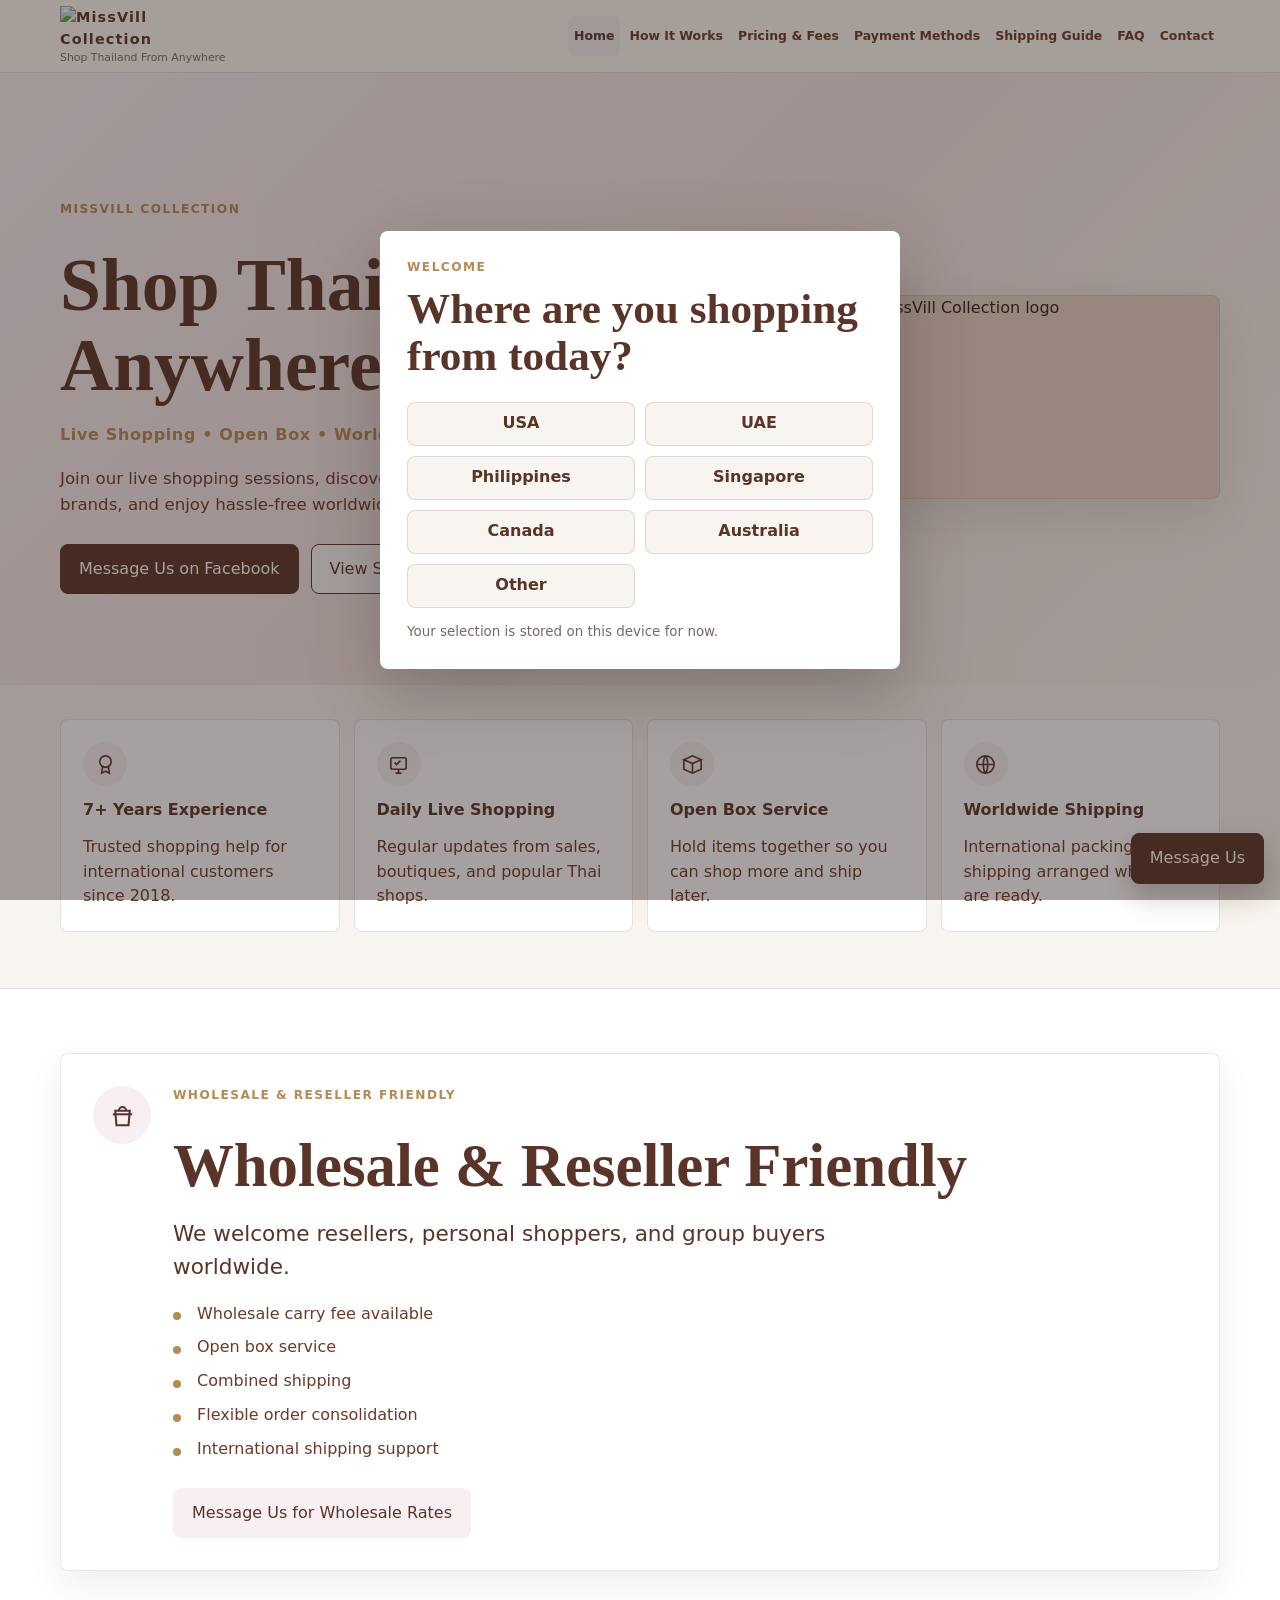
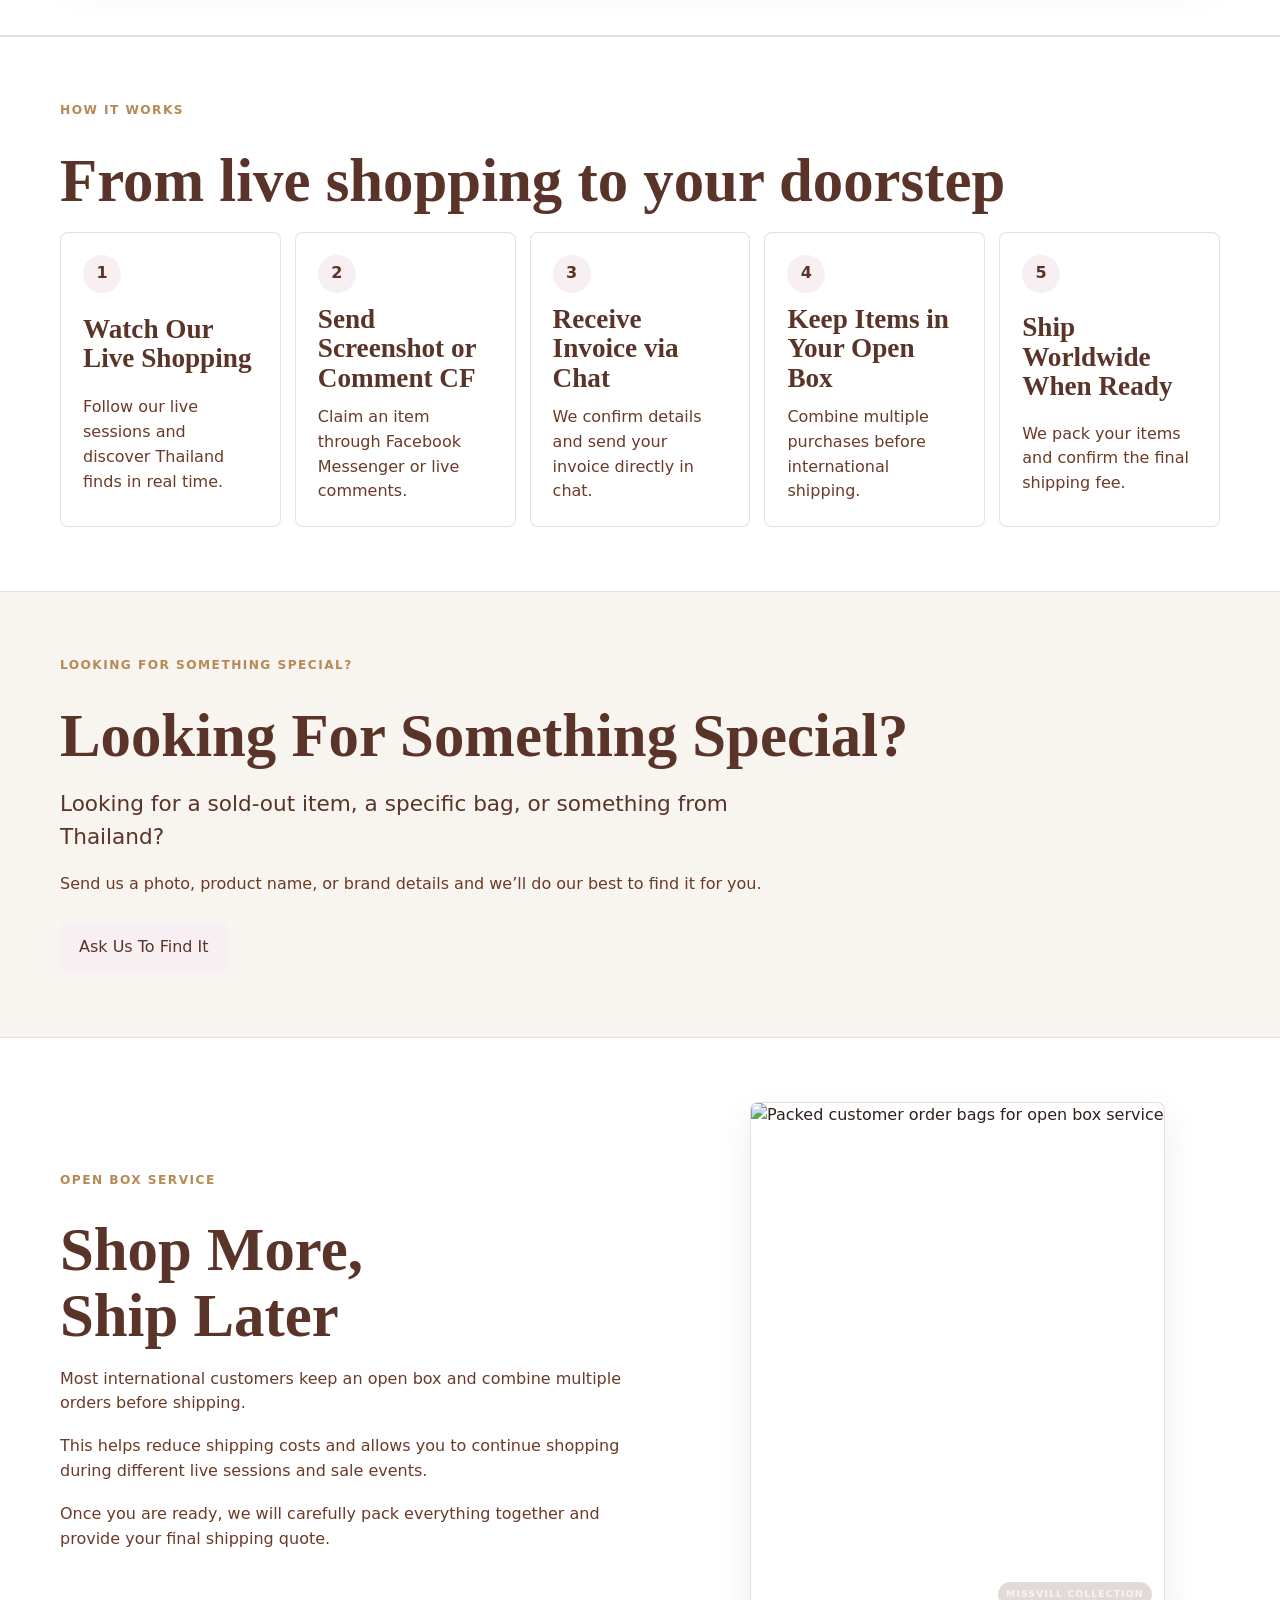
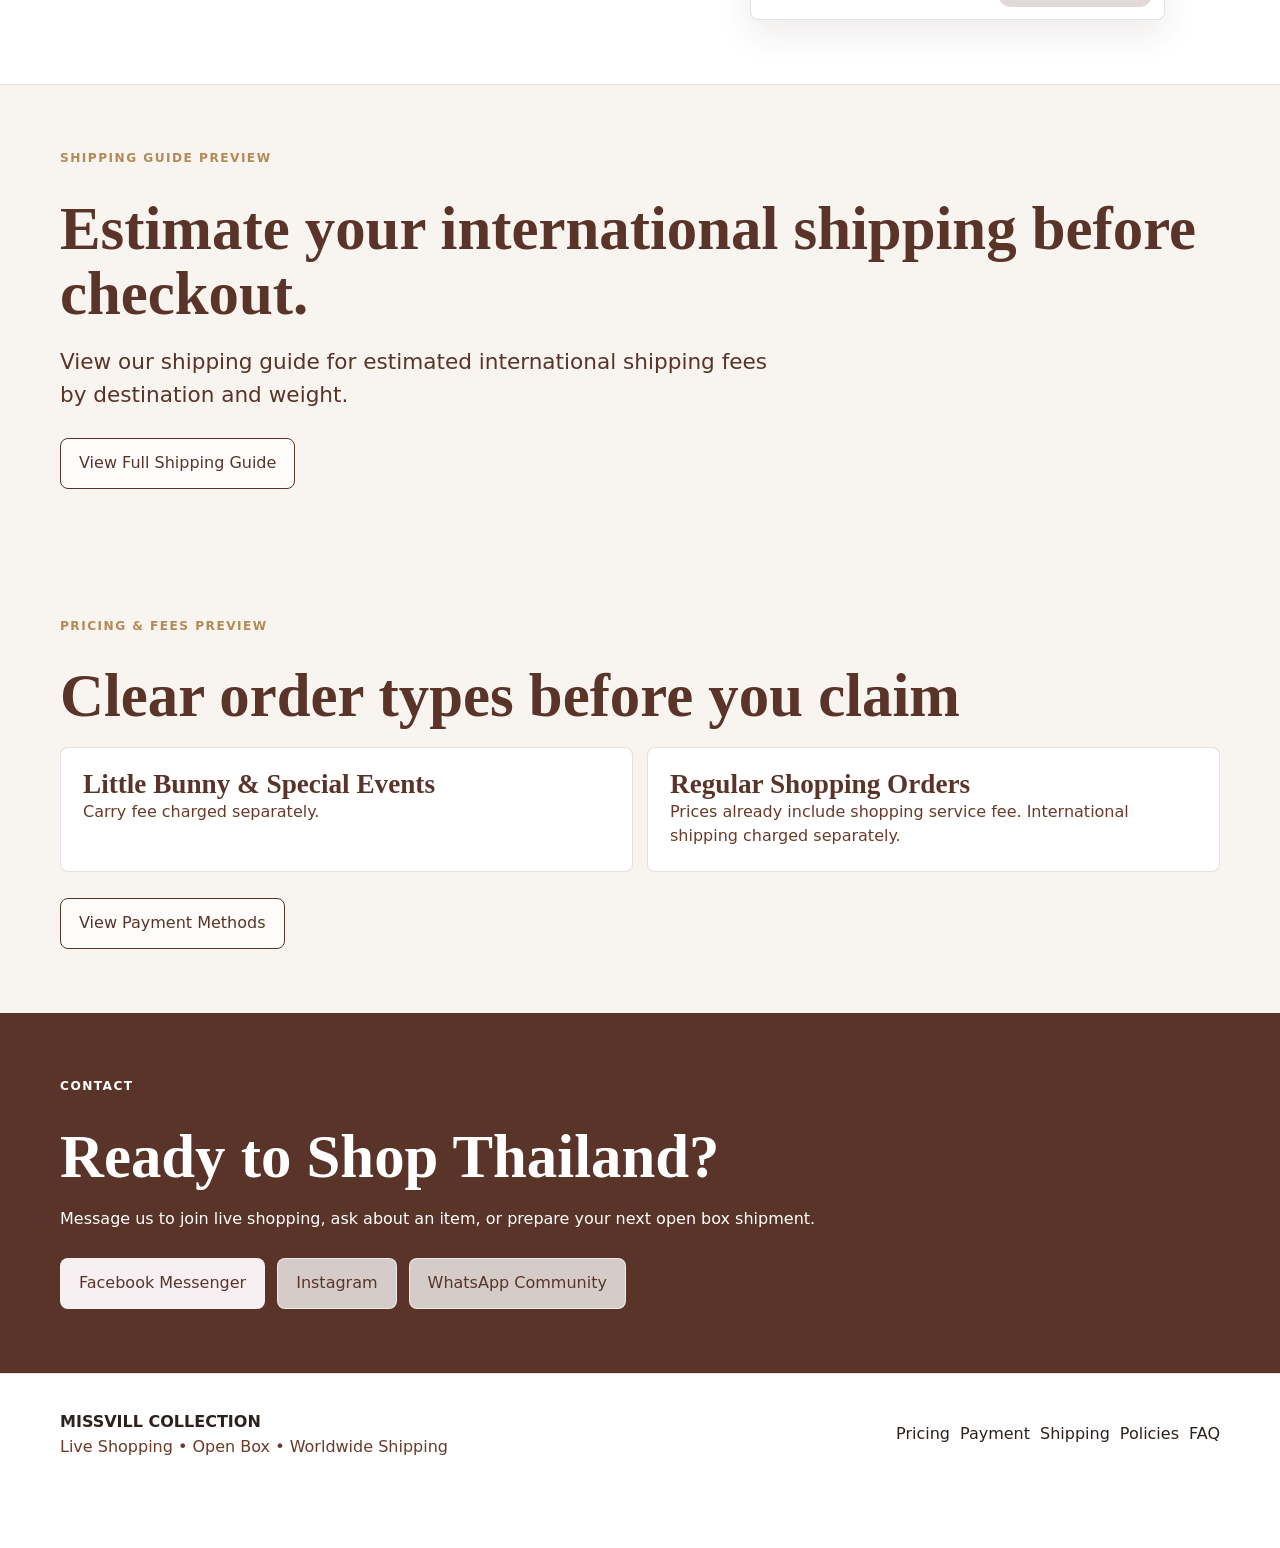
==== index.html @ 80b346b7 "Add files via upload" ====
<!doctype html>
<html lang="en">
  <head>
    <meta charset="UTF-8" />
    <meta name="viewport" content="width=device-width, initial-scale=1.0" />
    <title>MISSVILL COLLECTION | Shop Thailand From Anywhere</title>
    <meta
      name="description"
      content="MissVill Collection helps international customers shop Thailand through live shopping, open box service, and worldwide shipping."
    />
    <link rel="stylesheet" href="styles.css" />
  </head>
  <body>
    <header class="topbar">
      <nav class="nav" aria-label="Main navigation">
        <a class="brand" href="index.html"><img src="assets/missvill-logo-transparent.png" alt="MissVill Collection" /><span>Shop Thailand From Anywhere</span></a>
        <button class="nav-toggle" data-nav-toggle aria-label="Open menu" aria-expanded="false">
          <svg viewBox="0 0 24 24" fill="none" stroke="currentColor" stroke-width="2"><path d="M4 7h16M4 12h16M4 17h16"/></svg>
        </button>
        <div class="nav-links" data-nav-links>
          <a class="active" href="index.html">Home</a>
          <a href="index.html#how-it-works">How It Works</a>
          <a href="pricing.html">Pricing & Fees</a>
          <a href="payment.html">Payment Methods</a>
          <a href="shipping.html">Shipping Guide</a>
          <a href="faq.html">FAQ</a>
          <a href="contact.html">Contact</a>
        </div>
      </nav>
    </header>

    <main>
      <section class="hero" aria-label="MissVill Collection introduction">
        <div class="hero-content">
          <div class="hero-copy">
            <p class="eyebrow">MISSVILL COLLECTION</p>
            <h1>Shop Thailand From Anywhere</h1>
            <p class="hero-subtitle">Live Shopping • Open Box • Worldwide Shipping</p>
            <p class="hero-description">Join our live shopping sessions, discover exclusive sales and popular Thai brands, and enjoy hassle-free worldwide shipping.</p>
            <div class="button-row">
              <a class="button" data-messenger href="https://m.me/105121654214469">Message Us on Facebook</a>
              <a class="button secondary" href="shipping.html">View Shipping Guide</a>
            </div>
          </div>
          <div class="hero-logo-panel"><img src="assets/missvill-logo.jpg" alt="MissVill Collection logo" /></div>
        </div>
      </section>

      <section class="section trust-strip-section">
        <div class="container cards-4 simple-trust">
          <article class="card feature"><span class="feature-icon"><svg viewBox="0 0 24 24" fill="none" stroke="currentColor"><path d="M12 15a6 6 0 1 0 0-12 6 6 0 0 0 0 12Z"/><path d="m9 14-1 7 4-2 4 2-1-7"/></svg></span><strong>7+ Years Experience</strong><p>Trusted shopping help for international customers since 2018.</p></article>
          <article class="card feature"><span class="feature-icon"><svg viewBox="0 0 24 24" fill="none" stroke="currentColor"><rect x="4" y="5" width="16" height="12" rx="2"/><path d="M9 21h6M12 17v4M8 10l2 2 4-4"/></svg></span><strong>Daily Live Shopping</strong><p>Regular updates from sales, boutiques, and popular Thai shops.</p></article>
          <article class="card feature"><span class="feature-icon"><svg viewBox="0 0 24 24" fill="none" stroke="currentColor"><path d="m3 7 9-4 9 4-9 4-9-4Z"/><path d="M3 7v10l9 4 9-4V7M12 11v10"/></svg></span><strong>Open Box Service</strong><p>Hold items together so you can shop more and ship later.</p></article>
          <article class="card feature"><span class="feature-icon"><svg viewBox="0 0 24 24" fill="none" stroke="currentColor"><circle cx="12" cy="12" r="9"/><path d="M3 12h18M12 3c3 3.4 3 14.6 0 18M12 3c-3 3.4-3 14.6 0 18"/></svg></span><strong>Worldwide Shipping</strong><p>International packing and shipping arranged when you are ready.</p></article>
        </div>
      </section>

      <section class="section band wholesale-section">
        <div class="container wholesale-card">
          <div class="wholesale-icon" aria-hidden="true"><svg viewBox="0 0 24 24" fill="none" stroke="currentColor"><path d="M6 8h12l-1 12H7L6 8Z"/><path d="M9 8a3 3 0 0 1 6 0"/><path d="M4 11h16"/></svg></div>
          <div class="text-stack">
            <p class="eyebrow">Wholesale & Reseller Friendly</p>
            <h2>Wholesale & Reseller Friendly</h2>
            <p class="lead">We welcome resellers, personal shoppers, and group buyers worldwide.</p>
            <ul class="benefit-list">
              <li>Wholesale carry fee available</li>
              <li>Open box service</li>
              <li>Combined shipping</li>
              <li>Flexible order consolidation</li>
              <li>International shipping support</li>
            </ul>
            <div class="button-row"><a class="button soft" data-messenger href="https://m.me/105121654214469">Message Us for Wholesale Rates</a></div>
          </div>
        </div>
      </section>

      <section class="section band" id="how-it-works">
        <div class="container text-stack">
          <p class="eyebrow">How It Works</p>
          <h2>From live shopping to your doorstep</h2>
          <div class="steps">
            <article class="step"><span class="step-number">1</span><h3>Watch Our Live Shopping</h3><p>Follow our live sessions and discover Thailand finds in real time.</p></article>
            <article class="step"><span class="step-number">2</span><h3>Send Screenshot or Comment CF</h3><p>Claim an item through Facebook Messenger or live comments.</p></article>
            <article class="step"><span class="step-number">3</span><h3>Receive Invoice via Chat</h3><p>We confirm details and send your invoice directly in chat.</p></article>
            <article class="step"><span class="step-number">4</span><h3>Keep Items in Your Open Box</h3><p>Combine multiple purchases before international shipping.</p></article>
            <article class="step"><span class="step-number">5</span><h3>Ship Worldwide When Ready</h3><p>We pack your items and confirm the final shipping fee.</p></article>
          </div>
        </div>
      </section>

      <section class="section">
        <div class="container text-stack">
          <p class="eyebrow">Looking For Something Special?</p>
          <h2>Looking For Something Special?</h2>
          <p class="lead">Looking for a sold-out item, a specific bag, or something from Thailand?</p>
          <p>Send us a photo, product name, or brand details and we’ll do our best to find it for you.</p>
          <div class="button-row"><a class="button soft" data-messenger href="https://m.me/105121654214469">Ask Us To Find It</a></div>
        </div>
      </section>

      <section class="section band">
        <div class="container split reverse simple-open-box">
          <div class="text-stack">
            <p class="eyebrow">Open Box Service</p>
            <h2>Shop More,<br />Ship Later</h2>
            <p>Most international customers keep an open box and combine multiple orders before shipping.</p>
            <p>This helps reduce shipping costs and allows you to continue shopping during different live sessions and sale events.</p>
            <p>Once you are ready, we will carefully pack everything together and provide your final shipping quote.</p>
          </div>
          <div class="photo-card small-proof-card">
            <img src="assets/order-bulk-bags.jpg" alt="Packed customer order bags for open box service" loading="lazy" decoding="async" />
          </div>
        </div>
      </section>

      <section class="section">
        <div class="container text-stack">
          <p class="eyebrow">Shipping Guide Preview</p>
          <h2>Estimate your international shipping before checkout.</h2>
          <p class="lead">View our shipping guide for estimated international shipping fees by destination and weight.</p>
          <div class="button-row"><a class="button secondary" href="shipping.html">View Full Shipping Guide</a></div>
        </div>
      </section>

      <section class="section">
        <div class="container text-stack">
          <p class="eyebrow">Pricing & Fees Preview</p>
          <h2>Clear order types before you claim</h2>
          <div class="cards-2">
            <article class="card"><h3>Little Bunny & Special Events</h3><p>Carry fee charged separately.</p></article>
            <article class="card"><h3>Regular Shopping Orders</h3><p>Prices already include shopping service fee. International shipping charged separately.</p></article>
          </div>
          <div class="button-row"><a class="button secondary" href="payment.html">View Payment Methods</a></div>
        </div>
      </section>

      <section class="section cta">
        <div class="container text-stack">
          <p class="eyebrow">Contact</p>
          <h2>Ready to Shop Thailand?</h2>
          <p>Message us to join live shopping, ask about an item, or prepare your next open box shipment.</p>
          <div class="button-row">
            <a class="button soft" data-messenger href="https://m.me/105121654214469">Facebook Messenger</a>
            <a class="button secondary" href="https://www.instagram.com/missvillcollection">Instagram</a>
            <a class="button secondary" href="contact.html">WhatsApp Community</a>
          </div>
        </div>
      </section>
    </main>

    <footer class="footer">
      <div class="container footer-inner">
        <div><strong>MISSVILL COLLECTION</strong><p>Live Shopping • Open Box • Worldwide Shipping</p></div>
        <div class="socials"><a href="pricing.html">Pricing</a><a href="payment.html">Payment</a><a href="shipping.html">Shipping</a><a href="shipping-policies.html">Policies</a><a href="faq.html">FAQ</a></div>
      </div>
    </footer>

    <a class="button floating-message" data-messenger href="https://m.me/105121654214469">Message Us</a>

    <div class="popup-backdrop" data-country-popup>
      <section class="country-popup" aria-modal="true" role="dialog" aria-labelledby="country-title">
        <p class="eyebrow">Welcome</p>
        <h2 id="country-title">Where are you shopping from today?</h2>
        <div class="country-options">
          <button data-country="USA">USA</button>
          <button data-country="UAE">UAE</button>
          <button data-country="Philippines">Philippines</button>
          <button data-country="Singapore">Singapore</button>
          <button data-country="Canada">Canada</button>
          <button data-country="Australia">Australia</button>
          <button data-country="Other">Other</button>
        </div>
        <p class="tiny">Your selection is stored on this device for now.</p>
      </section>
    </div>

    <script src="app.js"></script>
  </body>
</html>
---- styles.css ----
:root {
  --cream: #f8f4ef;
  --warm-beige: #e8d2c4;
  --beige-deep: #d4ad99;
  --pink: #efb6bf;
  --pink-soft: #f7eff2;
  --white: #ffffff;
  --brown: #5a3428;
  --brown-soft: #6b3a28;
  --gold: #b58a55;
  --ink: #2d211d;
  --muted: #7b685f;
  --line: rgba(74, 47, 37, 0.14);
  --shadow: 0 18px 50px rgba(74, 47, 37, 0.12);
  --radius: 8px;
  font-family: "Inter", "Avenir Next", system-ui, -apple-system, BlinkMacSystemFont, "Segoe UI", sans-serif;
}

* {
  box-sizing: border-box;
}

html {
  scroll-behavior: smooth;
}

body {
  margin: 0;
  color: var(--ink);
  background: var(--cream);
  line-height: 1.55;
}

img {
  max-width: 100%;
  display: block;
}

a {
  color: inherit;
  text-decoration: none;
}

button,
a.button {
  font: inherit;
}

.topbar {
  position: sticky;
  top: 0;
  z-index: 40;
  background: rgba(255, 250, 244, 0.92);
  backdrop-filter: blur(18px);
  border-bottom: 1px solid var(--line);
}

.nav {
  width: min(1160px, calc(100% - 32px));
  margin: 0 auto;
  display: flex;
  align-items: center;
  justify-content: space-between;
  gap: 12px;
  min-height: 72px;
}

.brand {
  display: grid;
  gap: 2px;
  color: var(--brown);
  letter-spacing: 0.08em;
  font-weight: 800;
  font-size: 0.74rem;
  max-width: 170px;
}

.text-brand {
  display: block;
  max-width: none;
  font-family: Georgia, "Times New Roman", serif;
  font-size: 1rem;
  letter-spacing: 0.08em;
  line-height: 1.1;
}

.brand img {
  width: 150px;
  height: 36px;
  object-fit: contain;
  object-position: left center;
}

.brand span {
  color: var(--muted);
  letter-spacing: 0;
  font-weight: 500;
  font-size: 0.68rem;
}

.nav-toggle {
  width: 42px;
  height: 42px;
  border: 1px solid var(--line);
  background: var(--white);
  color: var(--brown);
  border-radius: var(--radius);
  display: grid;
  place-items: center;
  cursor: pointer;
}

.nav-toggle svg {
  width: 21px;
  height: 21px;
}

.nav-links {
  position: absolute;
  inset: 72px 16px auto 16px;
  display: none;
  background: var(--white);
  border: 1px solid var(--line);
  border-radius: var(--radius);
  box-shadow: var(--shadow);
  padding: 10px;
}

.nav-links.open {
  display: grid;
}

.nav-links a {
  padding: 12px 10px;
  border-radius: 6px;
  color: var(--brown-soft);
  font-weight: 650;
}

.nav-links a.active,
.nav-links a:hover {
  background: var(--pink-soft);
  color: var(--brown);
}

.nav-links .nav-message {
  background: var(--brown);
  color: var(--white);
  border: 1px solid var(--brown);
}

.nav-links .nav-message:hover {
  background: var(--brown-soft);
  color: var(--white);
}

.section {
  padding: 64px 0;
}

.container {
  width: min(1160px, calc(100% - 32px));
  margin: 0 auto;
}

.eyebrow {
  margin: 0 0 10px;
  color: var(--gold);
  text-transform: uppercase;
  letter-spacing: 0.12em;
  font-size: 0.76rem;
  font-weight: 800;
}

h1,
h2,
h3 {
  margin: 0;
  line-height: 1.08;
  color: var(--brown);
  font-family: Georgia, "Times New Roman", serif;
  font-weight: 650;
  letter-spacing: 0;
}

h1 {
  font-size: clamp(2.25rem, 6.4vw, 4.6rem);
  max-width: 790px;
}

h2 {
  font-size: clamp(2rem, 6vw, 3.8rem);
}

h3 {
  font-size: clamp(1.25rem, 4vw, 1.7rem);
}

p {
  margin: 0;
  color: var(--brown-soft);
}

.lead {
  font-size: clamp(1.05rem, 3.5vw, 1.35rem);
  color: var(--brown);
  max-width: 730px;
}

.muted {
  color: var(--muted);
}

.hero {
  min-height: 68vh;
  position: relative;
  display: grid;
  align-items: center;
  overflow: hidden;
  background:
    linear-gradient(135deg, rgba(247, 239, 242, 0.96), rgba(232, 210, 196, 0.32), rgba(248, 244, 239, 0.98)),
    var(--pink-soft);
  padding: 76px 0 64px;
}

.hero-slide {
  position: absolute;
  inset: 0;
  opacity: 0;
  transition: opacity 900ms ease;
}

.hero-slide.active {
  opacity: 1;
}

.hero-slide img {
  width: 100%;
  height: 100%;
  object-fit: cover;
  object-position: center 64%;
}

.hero::after {
  content: "";
  position: absolute;
  inset: 0;
  background: none;
  pointer-events: none;
}

.hero-inner {
  position: relative;
  z-index: 2;
  width: min(1160px, calc(100% - 32px));
  margin: 0 auto;
  display: grid;
  gap: 46px;
  align-items: center;
}

.hero-content {
  position: relative;
  z-index: 2;
  width: min(1160px, calc(100% - 32px));
  margin: 0 auto;
  display: grid;
  gap: 30px;
  align-items: center;
  padding-bottom: 0;
}

.hero-copy {
  display: grid;
  gap: 18px;
}

.hero-subtitle {
  font-weight: 800;
  color: var(--gold);
  letter-spacing: 0.04em;
}

.hero-description {
  max-width: 650px;
  font-size: 1.04rem;
}

.hero-logo-panel {
  width: min(100%, 360px);
  justify-self: center;
  overflow: hidden;
  border-radius: var(--radius);
  border: 1px solid rgba(90, 52, 40, 0.12);
  background: var(--warm-beige);
  box-shadow: var(--shadow);
}

.hero-logo-panel img {
  width: 100%;
  aspect-ratio: 16 / 9;
  object-fit: cover;
}

.simple-trust .feature {
  min-height: 128px;
  align-content: start;
  gap: 12px;
}

.feature-icon,
.wholesale-icon {
  width: 44px;
  height: 44px;
  display: grid;
  place-items: center;
  border-radius: 999px;
  background: var(--pink-soft);
  color: var(--brown);
}

.feature-icon svg,
.wholesale-icon svg {
  width: 23px;
  height: 23px;
  stroke-width: 1.7;
}

.simple-open-box {
  align-items: center;
}

.small-proof-card {
  max-width: 430px;
  justify-self: center;
}

.small-proof-card::after {
  bottom: 12px;
}

.small-proof-card img {
  aspect-ratio: 4 / 3;
  object-fit: cover;
}

.hero + .trust-strip-section {
  padding: 34px 0 56px;
}

.wholesale-section {
  background: var(--pink-soft);
}

.wholesale-card {
  display: grid;
  gap: 22px;
  padding: 26px;
  border: 1px solid rgba(90, 52, 40, 0.12);
  border-radius: var(--radius);
  background: rgba(255, 255, 255, 0.68);
  box-shadow: 0 14px 34px rgba(90, 52, 40, 0.08);
}

.wholesale-icon {
  width: 58px;
  height: 58px;
}

.wholesale-icon svg {
  width: 29px;
  height: 29px;
}

.benefit-list {
  display: grid;
  gap: 9px;
  margin: 0;
  padding: 0;
  list-style: none;
}

.benefit-list li {
  position: relative;
  padding-left: 24px;
  color: var(--brown-soft);
}

.benefit-list li::before {
  content: "";
  position: absolute;
  left: 0;
  top: 0.68em;
  width: 8px;
  height: 8px;
  border-radius: 999px;
  background: var(--gold);
}

.hero-visual {
  position: relative;
  min-height: 420px;
  display: grid;
  align-items: end;
}

.hero-logo-mark {
  position: absolute;
  top: 0;
  right: 0;
  z-index: 2;
  width: min(64%, 310px);
  padding: 14px;
  border-radius: var(--radius);
  background: rgba(255, 255, 255, 0.78);
  border: 1px solid rgba(90, 52, 40, 0.1);
  box-shadow: 0 16px 36px rgba(90, 52, 40, 0.1);
}

.hero-logo-mark img {
  width: 100%;
  height: auto;
  object-fit: contain;
}

.hero-portrait-card {
  width: min(82%, 390px);
  overflow: hidden;
  border: 1px solid rgba(107, 74, 58, 0.14);
  border-radius: var(--radius);
  background: rgba(255, 255, 255, 0.82);
  box-shadow: var(--shadow);
}

.hero-portrait-card img {
  width: 100%;
  aspect-ratio: 4 / 5;
  object-fit: cover;
  object-position: center 46%;
}

.button-row {
  display: flex;
  flex-wrap: wrap;
  gap: 12px;
  margin-top: 8px;
}

.button {
  min-height: 46px;
  display: inline-flex;
  align-items: center;
  justify-content: center;
  gap: 9px;
  padding: 12px 18px;
  border-radius: var(--radius);
  border: 1px solid var(--brown);
  background: var(--brown);
  color: var(--white);
  font-weight: 800;
  cursor: pointer;
  transition: transform 180ms ease, box-shadow 180ms ease, background 180ms ease;
}

.button:hover {
  transform: translateY(-2px);
  box-shadow: 0 12px 24px rgba(74, 47, 37, 0.18);
}

.button.secondary {
  background: rgba(255, 255, 255, 0.75);
  color: var(--brown);
}

.button.soft {
  background: var(--pink-soft);
  color: var(--brown);
  border-color: transparent;
}

.slider-dots {
  position: absolute;
  right: 24px;
  bottom: 24px;
  z-index: 3;
  display: flex;
  gap: 8px;
}

.slider-dots button {
  width: 10px;
  height: 10px;
  border-radius: 999px;
  border: 1px solid var(--brown);
  background: transparent;
  padding: 0;
  cursor: pointer;
}

.slider-dots button.active {
  background: var(--brown);
}

.split {
  display: grid;
  gap: 32px;
  align-items: center;
}

.portrait {
  border-radius: var(--radius);
  overflow: hidden;
  box-shadow: var(--shadow);
  border: 1px solid rgba(255, 255, 255, 0.7);
}

.portrait img {
  width: 100%;
  aspect-ratio: 4 / 5;
  object-fit: cover;
}

.meet-portrait img {
  object-position: center 44%;
}

.text-stack {
  display: grid;
  gap: 18px;
}

.band {
  background: var(--white);
  border-block: 1px solid var(--line);
}

.grid {
  display: grid;
  gap: 14px;
}

.cards-2,
.cards-3,
.cards-4,
.steps {
  display: grid;
  gap: 14px;
}

.card,
.step,
.notice {
  background: var(--white);
  border: 1px solid var(--line);
  border-radius: var(--radius);
  padding: 22px;
}

.step {
  display: grid;
  gap: 12px;
}

.step-number {
  width: 38px;
  height: 38px;
  border-radius: 999px;
  background: var(--pink-soft);
  color: var(--brown);
  display: grid;
  place-items: center;
  font-weight: 900;
}

.feature {
  min-height: 138px;
  display: grid;
  align-content: space-between;
}

.feature strong,
.destination {
  color: var(--brown);
  font-weight: 850;
}

.destination-grid {
  display: grid;
  grid-template-columns: repeat(2, minmax(0, 1fr));
  gap: 10px;
  margin-top: 22px;
}

.destination {
  background: var(--pink-soft);
  border: 1px solid rgba(239, 182, 191, 0.5);
  border-radius: var(--radius);
  padding: 12px 14px;
}

.photo-grid {
  display: grid;
  gap: 16px;
  margin-top: 14px;
}

.trust-showcase {
  display: grid;
  gap: 24px;
  align-items: center;
}

.trust-copy {
  display: grid;
  gap: 18px;
}

.photo-card {
  position: relative;
  overflow: hidden;
  border: 1px solid var(--line);
  border-radius: var(--radius);
  background: var(--white);
  box-shadow: 0 14px 34px rgba(74, 47, 37, 0.09);
}

.photo-card::after {
  content: "MISSVILL COLLECTION";
  position: absolute;
  right: 12px;
  bottom: 92px;
  padding: 5px 8px;
  border-radius: 999px;
  background: rgba(90, 52, 40, 0.18);
  color: rgba(255, 255, 255, 0.72);
  font-size: 0.58rem;
  font-weight: 850;
  letter-spacing: 0.12em;
  pointer-events: none;
}

.photo-card:has(> img:only-child)::after,
.event-gallery .photo-card::after {
  bottom: 12px;
}

.photo-card img {
  width: 100%;
  aspect-ratio: 4 / 5;
  object-fit: cover;
}

.photo-card div {
  display: grid;
  gap: 6px;
  padding: 16px;
}

.photo-card strong {
  color: var(--brown);
  font-family: Georgia, "Times New Roman", serif;
  font-size: 1.25rem;
  line-height: 1.12;
}

.photo-card p {
  font-size: 0.96rem;
}

.photo-mosaic {
  display: grid;
  grid-template-columns: repeat(2, minmax(0, 1fr));
  gap: 12px;
}

.mini-photo-card {
  position: relative;
  overflow: hidden;
  min-height: 184px;
  border-radius: var(--radius);
  border: 1px solid var(--line);
  background: var(--white);
  box-shadow: 0 14px 32px rgba(90, 52, 40, 0.09);
}

.mini-photo-card::after {
  content: "MISSVILL COLLECTION";
  position: absolute;
  right: 10px;
  bottom: 38px;
  z-index: 2;
  color: rgba(255, 255, 255, 0.72);
  font-size: 0.52rem;
  font-weight: 850;
  letter-spacing: 0.12em;
}

.mini-photo-card img {
  width: 100%;
  height: 100%;
  min-height: 184px;
  object-fit: cover;
}

.mini-photo-card span {
  position: absolute;
  left: 0;
  right: 0;
  bottom: 0;
  z-index: 3;
  padding: 10px 12px;
  background: linear-gradient(180deg, transparent, rgba(90, 52, 40, 0.64));
  color: var(--white);
  font-size: 0.82rem;
  font-weight: 850;
}

.photo-card-large img {
  aspect-ratio: 4 / 5;
  object-position: center 62%;
}

.two-photo-grid .photo-card img {
  aspect-ratio: 4 / 5;
}

.volume-grid .photo-card img {
  aspect-ratio: 4 / 5;
}

.stat-grid {
  display: grid;
  gap: 12px;
  margin-top: 8px;
}

.stat-stack {
  display: grid;
  gap: 12px;
}

.stat-card {
  display: grid;
  grid-template-columns: auto 1fr;
  gap: 4px 12px;
  min-height: 104px;
  align-content: center;
  align-items: center;
  padding: 18px;
  border: 1px solid rgba(107, 74, 58, 0.13);
  border-radius: var(--radius);
  background: rgba(255, 255, 255, 0.78);
  box-shadow: 0 14px 28px rgba(74, 47, 37, 0.07);
}

.stat-card strong {
  grid-column: 2;
  color: var(--brown);
  font-family: Georgia, "Times New Roman", serif;
  font-size: clamp(1.35rem, 4vw, 2rem);
  line-height: 1;
}

.stat-card span {
  grid-column: 2;
  color: var(--brown-soft);
  font-weight: 800;
}

.stat-icon {
  grid-column: 1;
  grid-row: 1 / span 2;
  width: 42px;
  height: 42px;
  display: grid;
  place-items: center;
  border-radius: 999px;
  background: var(--pink-soft);
  color: var(--brown);
}

.stat-icon svg {
  width: 23px;
  height: 23px;
  stroke-width: 1.7;
}

.gallery-slider {
  overflow-x: auto;
  overscroll-behavior-inline: contain;
  scroll-snap-type: x mandatory;
  padding-bottom: 10px;
}

.gallery-track {
  display: grid;
  grid-auto-flow: column;
  grid-auto-columns: minmax(270px, 78%);
  gap: 16px;
}

.gallery-slide {
  scroll-snap-align: start;
}

.event-gallery .photo-card img {
  aspect-ratio: 4 / 5;
}

.process-steps .step {
  position: relative;
  text-align: center;
  justify-items: center;
  background: rgba(255, 255, 255, 0.78);
}

.process-steps .step-number {
  width: 54px;
  height: 54px;
  border: 8px solid var(--pink-soft);
  background: var(--white);
  box-shadow: 0 10px 24px rgba(90, 52, 40, 0.1);
}

.rates {
  overflow-x: auto;
  border: 1px solid var(--line);
  border-radius: var(--radius);
  background: var(--white);
}

.shipping-chart-grid {
  display: grid;
  gap: 18px;
}

.shipping-chart-card {
  display: grid;
  gap: 14px;
  padding: 16px;
  border: 1px solid var(--line);
  border-radius: var(--radius);
  background: var(--white);
  box-shadow: 0 14px 34px rgba(90, 52, 40, 0.08);
}

.shipping-chart-card h2 {
  font-size: clamp(1.35rem, 3vw, 1.9rem);
}

.shipping-chart-card a {
  display: block;
  overflow: auto;
  border-radius: 6px;
  background: var(--cream);
}

.shipping-chart-card img {
  width: 100%;
  height: auto;
  min-width: 0;
  object-fit: contain;
}

table {
  width: 100%;
  border-collapse: collapse;
  min-width: 620px;
}

th,
td {
  padding: 15px 16px;
  text-align: left;
  border-bottom: 1px solid var(--line);
}

th {
  color: var(--brown);
  background: var(--pink-soft);
  font-size: 0.86rem;
}

td {
  color: var(--brown-soft);
}

tr:last-child td {
  border-bottom: 0;
}

.event-list {
  display: grid;
  gap: 12px;
}

.event {
  display: flex;
  align-items: center;
  justify-content: space-between;
  gap: 16px;
  background: var(--white);
  border: 1px solid var(--line);
  border-radius: var(--radius);
  padding: 16px 18px;
}

.pill {
  flex: 0 0 auto;
  border-radius: 999px;
  background: var(--warm-beige);
  color: var(--brown);
  padding: 7px 11px;
  font-size: 0.78rem;
  font-weight: 850;
}

.cta {
  background: var(--brown);
  color: var(--white);
}

.cta h2,
.cta p {
  color: var(--white);
}

.cta .button.secondary {
  border-color: rgba(255, 255, 255, 0.62);
}

.page-hero {
  padding: 72px 0 48px;
  background: linear-gradient(180deg, var(--white), var(--cream));
  border-bottom: 1px solid var(--line);
}

.page-hero .container {
  display: grid;
  gap: 16px;
}

.faq {
  display: grid;
  gap: 12px;
}

details {
  background: var(--white);
  border: 1px solid var(--line);
  border-radius: var(--radius);
  padding: 18px 20px;
}

summary {
  cursor: pointer;
  color: var(--brown);
  font-weight: 850;
}

details p {
  margin-top: 12px;
}

.formula {
  display: inline-block;
  margin-top: 10px;
  padding: 10px 12px;
  border-radius: 6px;
  background: var(--pink-soft);
  color: var(--brown);
  font-weight: 850;
}

.policy-grid {
  display: grid;
  gap: 14px;
}

.policy-card {
  display: grid;
  gap: 12px;
  padding: 22px;
  border: 1px solid rgba(107, 74, 58, 0.13);
  border-radius: var(--radius);
  background: rgba(255, 255, 255, 0.86);
  box-shadow: 0 14px 30px rgba(74, 47, 37, 0.07);
}

.policy-card h2 {
  font-size: clamp(1.35rem, 3vw, 1.9rem);
}

.payment-hero {
  padding: 72px 0 58px;
  background:
    radial-gradient(circle at 85% 18%, rgba(239, 182, 191, 0.42), transparent 34%),
    linear-gradient(180deg, var(--white), var(--cream));
  border-bottom: 1px solid var(--line);
  overflow: hidden;
}

.payment-hero-grid {
  display: grid;
  gap: 32px;
  align-items: center;
}

.payment-visual {
  position: relative;
  min-height: 360px;
  border-radius: var(--radius);
  overflow: hidden;
  border: 1px solid rgba(255, 255, 255, 0.8);
  box-shadow: var(--shadow);
  background:
    linear-gradient(145deg, rgba(255, 250, 244, 0.96), rgba(248, 220, 225, 0.86)),
    radial-gradient(circle at 74% 22%, rgba(181, 138, 85, 0.22), transparent 28%);
}

.payment-visual::before {
  content: "";
  position: absolute;
  inset: 26px;
  border: 1px solid rgba(74, 47, 37, 0.1);
  border-radius: var(--radius);
}

.payment-visual::after {
  content: "";
  position: absolute;
  width: 180px;
  height: 180px;
  right: -62px;
  bottom: -54px;
  border-radius: 50%;
  background: rgba(239, 182, 191, 0.5);
}

.visual-card {
  position: absolute;
  z-index: 3;
  background: rgba(255, 255, 255, 0.78);
  border: 1px solid rgba(74, 47, 37, 0.1);
  border-radius: var(--radius);
  box-shadow: 0 18px 38px rgba(74, 47, 37, 0.12);
}

.payment-visual-logo {
  position: absolute;
  z-index: 2;
  left: 50%;
  top: 48%;
  width: min(78%, 380px);
  transform: translate(-50%, -50%);
  border-radius: var(--radius);
  box-shadow: 0 18px 40px rgba(74, 47, 37, 0.12);
}

.thank-you-card {
  left: 34px;
  top: 42px;
  width: 190px;
  min-height: 122px;
  display: grid;
  place-content: center;
  gap: 7px;
  text-align: center;
  transform: rotate(-4deg);
}

.thank-you-card span {
  color: var(--gold);
  font-family: Georgia, "Times New Roman", serif;
  font-size: 1.6rem;
  font-style: italic;
}

.thank-you-card strong {
  color: var(--brown);
  letter-spacing: 0.13em;
  font-size: 0.74rem;
}

.payment-token {
  right: 34px;
  bottom: 42px;
  display: flex;
  align-items: center;
  gap: 10px;
  padding: 16px 18px;
  color: var(--brown);
  font-weight: 850;
}

.payment-token svg {
  width: 26px;
  height: 26px;
}

.visual-bag {
  position: absolute;
  z-index: 1;
  left: 58%;
  top: 58%;
  width: 132px;
  height: 138px;
  transform: translate(-12%, -18%) rotate(4deg);
  border-radius: 8px 8px 18px 18px;
  background: linear-gradient(145deg, #efb6bf, #f7d4da 68%, #fff4ee);
  box-shadow: 0 24px 44px rgba(116, 84, 70, 0.18);
}

.visual-bag::before {
  content: "";
  position: absolute;
  left: 49px;
  top: -28px;
  width: 82px;
  height: 58px;
  border: 8px solid rgba(181, 138, 85, 0.68);
  border-bottom: 0;
  border-radius: 999px 999px 0 0;
}

.visual-bag span {
  position: absolute;
  left: 34px;
  right: 34px;
  top: 74px;
  height: 1px;
  background: rgba(255, 255, 255, 0.76);
}

.payment-methods-section {
  background: var(--cream);
}

.payment-card-grid {
  display: grid;
  grid-template-columns: 1fr;
  gap: 14px;
}

.payment-card {
  min-height: 286px;
  display: flex;
  flex-direction: column;
  align-items: center;
  gap: 12px;
  padding: 22px;
  border: 1px solid rgba(74, 47, 37, 0.12);
  border-radius: var(--radius);
  background: rgba(255, 255, 255, 0.84);
  box-shadow: 0 12px 28px rgba(74, 47, 37, 0.07);
  text-align: center;
}

.payment-logo-frame {
  width: 100%;
  height: 82px;
  display: grid;
  place-items: center;
}

.payment-brand-logo {
  width: min(100%, 184px);
  height: 74px;
  object-fit: contain;
  object-position: center;
}

.payment-card h2 {
  min-height: 3.1em;
  display: flex;
  align-items: center;
  justify-content: center;
  font-size: clamp(1.18rem, 2vw, 1.45rem);
}

.payment-divider {
  width: 56px;
  height: 1px;
  background: linear-gradient(90deg, transparent, rgba(74, 47, 37, 0.28), transparent);
}

.payment-card p {
  font-size: 0.95rem;
}

.payment-logo {
  min-height: 48px;
  width: fit-content;
  display: inline-flex;
  align-items: center;
  justify-content: center;
  gap: 8px;
  padding: 10px 13px;
  border-radius: 999px;
  border: 1px solid rgba(74, 47, 37, 0.12);
  color: var(--brown);
  background: var(--pink-soft);
  font-weight: 900;
  letter-spacing: 0.02em;
}

.payment-logo svg {
  width: 22px;
  height: 22px;
}

.wise-logo {
  background: #e6f5ec;
  color: #285b42;
}

.our-logo {
  background: var(--warm-beige);
  color: var(--brown);
  letter-spacing: 0.16em;
}

.zelle-logo {
  background: #efe5ff;
  color: #51367a;
}

.card-logo {
  background: #fff4dc;
  color: #7c5528;
}

.paypal-logo {
  background: #e1f0ff;
  color: #254f77;
}

.payment-support-section {
  padding-top: 12px;
  background: var(--cream);
}

.payment-support-grid {
  display: grid;
  gap: 14px;
}

.payment-notice-card,
.help-card {
  border-radius: var(--radius);
  border: 1px solid rgba(74, 47, 37, 0.12);
  box-shadow: var(--shadow);
}

.payment-notice-card {
  position: relative;
  display: grid;
  gap: 18px;
  padding: 26px;
  overflow: hidden;
  background:
    linear-gradient(135deg, rgba(248, 220, 225, 0.98), rgba(255, 250, 244, 0.94)),
    var(--pink-soft);
}

.payment-notice-card h2,
.help-card h2 {
  font-size: clamp(1.65rem, 4vw, 2.5rem);
}

.notice-icon {
  width: 52px;
  height: 52px;
  display: grid;
  place-items: center;
  border-radius: 999px;
  background: var(--white);
  color: var(--brown);
  box-shadow: 0 12px 24px rgba(74, 47, 37, 0.1);
}

.notice-icon svg {
  width: 28px;
  height: 28px;
}

.notice-decoration {
  display: none;
  color: rgba(74, 47, 37, 0.18);
}

.help-card {
  display: grid;
  align-content: center;
  gap: 14px;
  padding: 26px;
  background: var(--white);
}

.help-card .button-row {
  margin-top: 2px;
}

.trust-strip-section {
  padding: 0 0 64px;
  background: var(--cream);
}

.trust-strip {
  display: grid;
  gap: 10px;
  padding: 18px;
  border: 1px solid var(--line);
  border-radius: var(--radius);
  background: var(--white);
}

.trust-strip div {
  padding: 12px;
  border-radius: 6px;
  background: var(--cream);
}

.trust-strip strong {
  color: var(--brown);
}

.trust-strip p {
  margin-top: 4px;
  font-size: 0.92rem;
}

.footer {
  padding: 36px 0 88px;
  background: var(--white);
  border-top: 1px solid var(--line);
}

.footer-inner {
  display: grid;
  gap: 16px;
}

.socials {
  display: flex;
  flex-wrap: wrap;
  gap: 10px;
}

.floating-message {
  position: fixed;
  right: 16px;
  bottom: 16px;
  z-index: 35;
  box-shadow: 0 12px 28px rgba(74, 47, 37, 0.28);
}

.popup-backdrop {
  position: fixed;
  inset: 0;
  z-index: 80;
  display: none;
  align-items: center;
  justify-content: center;
  padding: 18px;
  background: rgba(45, 33, 29, 0.42);
}

.popup-backdrop.show {
  display: flex;
}

.country-popup {
  width: min(520px, 100%);
  background: var(--white);
  border-radius: var(--radius);
  box-shadow: 0 24px 70px rgba(45, 33, 29, 0.28);
  padding: 26px;
  border: 1px solid rgba(255, 255, 255, 0.7);
}

.country-popup h2 {
  font-size: clamp(1.8rem, 8vw, 2.7rem);
}

.country-options {
  display: grid;
  grid-template-columns: repeat(2, minmax(0, 1fr));
  gap: 10px;
  margin-top: 22px;
}

.country-options button {
  min-height: 44px;
  border-radius: var(--radius);
  border: 1px solid var(--line);
  background: var(--cream);
  color: var(--brown);
  font-weight: 800;
  cursor: pointer;
}

.country-options button:hover {
  background: var(--pink-soft);
}

.tiny {
  margin-top: 14px;
  font-size: 0.84rem;
  color: var(--muted);
}

@media (min-width: 720px) {
  .brand {
    font-size: 0.9rem;
    max-width: none;
  }

  .brand img {
    width: 178px;
    height: 42px;
  }

  .hero {
    align-items: center;
  }

  .hero-inner {
    grid-template-columns: minmax(0, 1.04fr) minmax(320px, 0.72fr);
  }

  .hero-content {
    grid-template-columns: minmax(0, 1fr) minmax(260px, 360px);
    padding-top: 24px;
  }

  .hero-logo-panel {
    justify-self: end;
  }

  .split {
    grid-template-columns: 0.86fr 1.14fr;
    gap: 54px;
  }

  .split.reverse {
    grid-template-columns: 1.05fr 0.95fr;
  }

  .cards-2 {
    grid-template-columns: repeat(2, minmax(0, 1fr));
  }

  .cards-3 {
    grid-template-columns: repeat(3, minmax(0, 1fr));
  }

  .cards-4,
  .steps {
    grid-template-columns: repeat(2, minmax(0, 1fr));
  }

  .stat-grid {
    grid-template-columns: repeat(4, minmax(0, 1fr));
  }

  .trust-showcase {
    grid-template-columns: minmax(220px, 0.72fr) minmax(340px, 1.18fr) minmax(230px, 0.76fr);
    gap: 26px;
  }

  .photo-mosaic {
    grid-template-columns: repeat(2, minmax(0, 1fr));
  }

  .payment-hero-grid {
    grid-template-columns: 1fr 0.84fr;
    gap: 54px;
  }

  .wholesale-card {
    grid-template-columns: auto 1fr;
    align-items: start;
    padding: 32px;
  }

  .payment-card-grid {
    grid-template-columns: repeat(2, minmax(0, 1fr));
  }

  .shipping-chart-grid {
    grid-template-columns: repeat(2, minmax(0, 1fr));
  }

  .payment-support-grid {
    grid-template-columns: minmax(0, 1.35fr) minmax(260px, 0.65fr);
  }

  .payment-notice-card {
    grid-template-columns: auto 1fr auto;
    align-items: center;
  }

  .notice-decoration {
    display: block;
  }

  .notice-decoration svg {
    width: 78px;
    height: 78px;
  }

  .trust-strip {
    grid-template-columns: repeat(2, minmax(0, 1fr));
  }

  .destination-grid {
    grid-template-columns: repeat(4, minmax(0, 1fr));
  }

  .trust-grid {
    grid-template-columns: minmax(0, 1.18fr) minmax(0, 0.82fr);
    align-items: stretch;
  }

  .trust-grid .photo-card-large img {
    aspect-ratio: 16 / 10;
  }

  .two-photo-grid,
  .event-gallery,
  .volume-grid {
    grid-template-columns: repeat(2, minmax(0, 1fr));
  }

  .gallery-track {
    grid-auto-columns: minmax(330px, 42%);
  }

  .process-steps .step::after {
    content: "";
    position: absolute;
    top: 48px;
    right: -15px;
    width: 30px;
    height: 1px;
    background: rgba(90, 52, 40, 0.24);
  }

  .process-steps .step:nth-child(3)::after,
  .process-steps .step:last-child::after {
    display: none;
  }
}

@media (min-width: 980px) {
  .nav-toggle {
    display: none;
  }

  .nav-links {
    position: static;
    display: flex;
    align-items: center;
    gap: 3px;
    padding: 0;
    border: 0;
    box-shadow: none;
    background: transparent;
  }

  .nav-links a {
    padding: 10px 6px;
    font-size: 0.78rem;
  }
}

@media (min-width: 980px) {
  .cards-4 {
    grid-template-columns: repeat(4, minmax(0, 1fr));
  }

  .steps {
    grid-template-columns: repeat(5, minmax(0, 1fr));
  }

  .payment-card-grid {
    grid-template-columns: repeat(5, minmax(0, 1fr));
  }

  .trust-strip {
    grid-template-columns: repeat(4, minmax(0, 1fr));
  }

  .volume-grid {
    grid-template-columns: repeat(4, minmax(0, 1fr));
  }

  .event-gallery {
    grid-template-columns: repeat(3, minmax(0, 1fr));
  }

  .process-steps .step::after {
    display: block;
  }

  .process-steps .step:nth-child(3)::after {
    display: block;
  }

  .process-steps .step:last-child::after {
    display: none;
  }

  .footer-inner {
    grid-template-columns: 1fr auto;
    align-items: center;
  }

  .policy-grid {
    grid-template-columns: repeat(2, minmax(0, 1fr));
  }
}

@media (max-width: 719px) {
  .hero {
    min-height: auto;
    padding: 58px 0 48px;
  }

  .hero-inner {
    gap: 28px;
  }

  .hero-visual {
    min-height: 340px;
  }

  .hero-logo-mark {
    width: min(58%, 230px);
  }

  .hero-portrait-card {
    width: min(86%, 330px);
  }

  .stat-grid {
    grid-template-columns: 1fr;
  }

  .photo-mosaic {
    grid-template-columns: 1fr;
  }

  .mini-photo-card,
  .mini-photo-card img {
    min-height: 230px;
  }

  .button-row .button {
    width: 100%;
  }

  .steps {
    grid-template-columns: 1fr;
  }

  .payment-hero {
    padding: 52px 0 42px;
  }

  .payment-visual {
    min-height: 300px;
  }

  .thank-you-card {
    left: 22px;
    top: 34px;
    width: 162px;
  }

  .payment-token {
    right: 22px;
    bottom: 30px;
  }

  .visual-bag {
    width: 112px;
    height: 118px;
  }

  .payment-card {
    min-height: auto;
  }

  .floating-message {
    left: 16px;
    right: 16px;
  }
}

@media (min-width: 540px) and (max-width: 719px) {
  .payment-card-grid {
    grid-template-columns: repeat(2, minmax(0, 1fr));
  }

  .payment-card:last-child {
    grid-column: 1 / -1;
  }
}
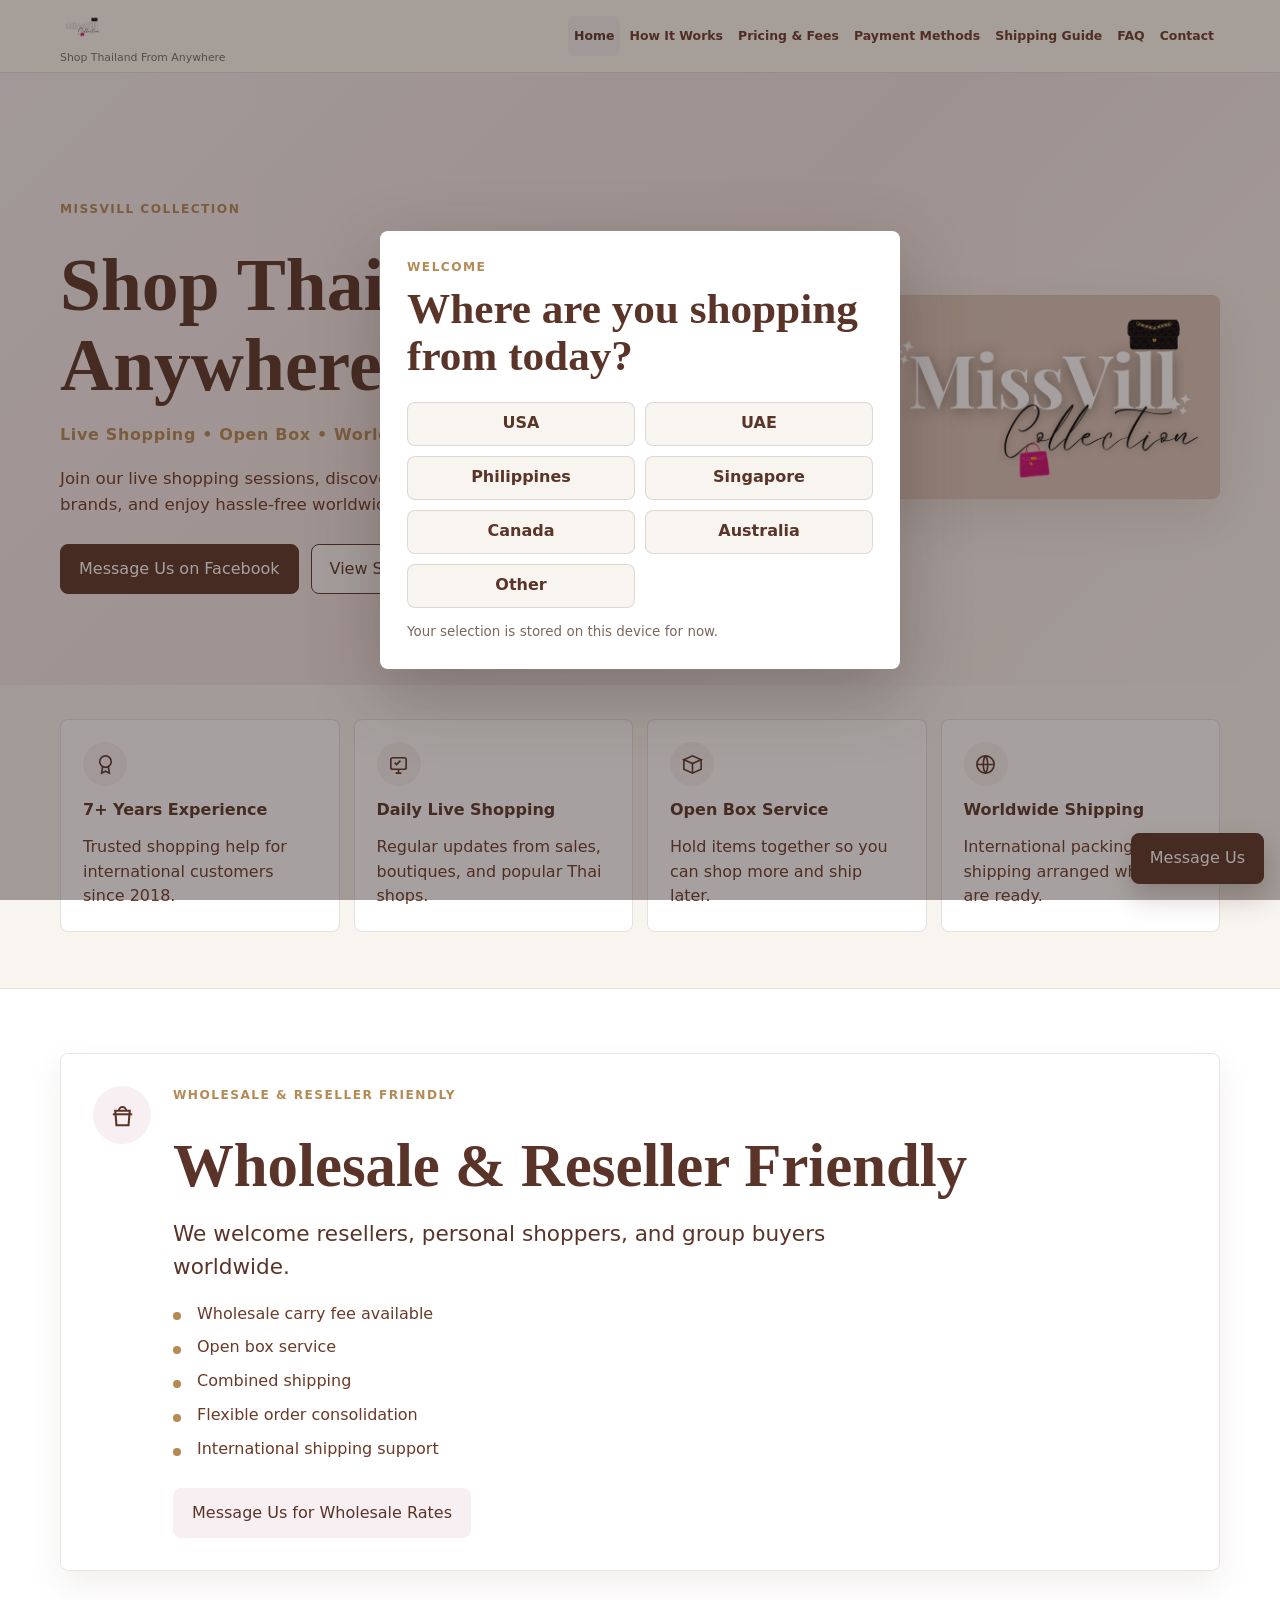
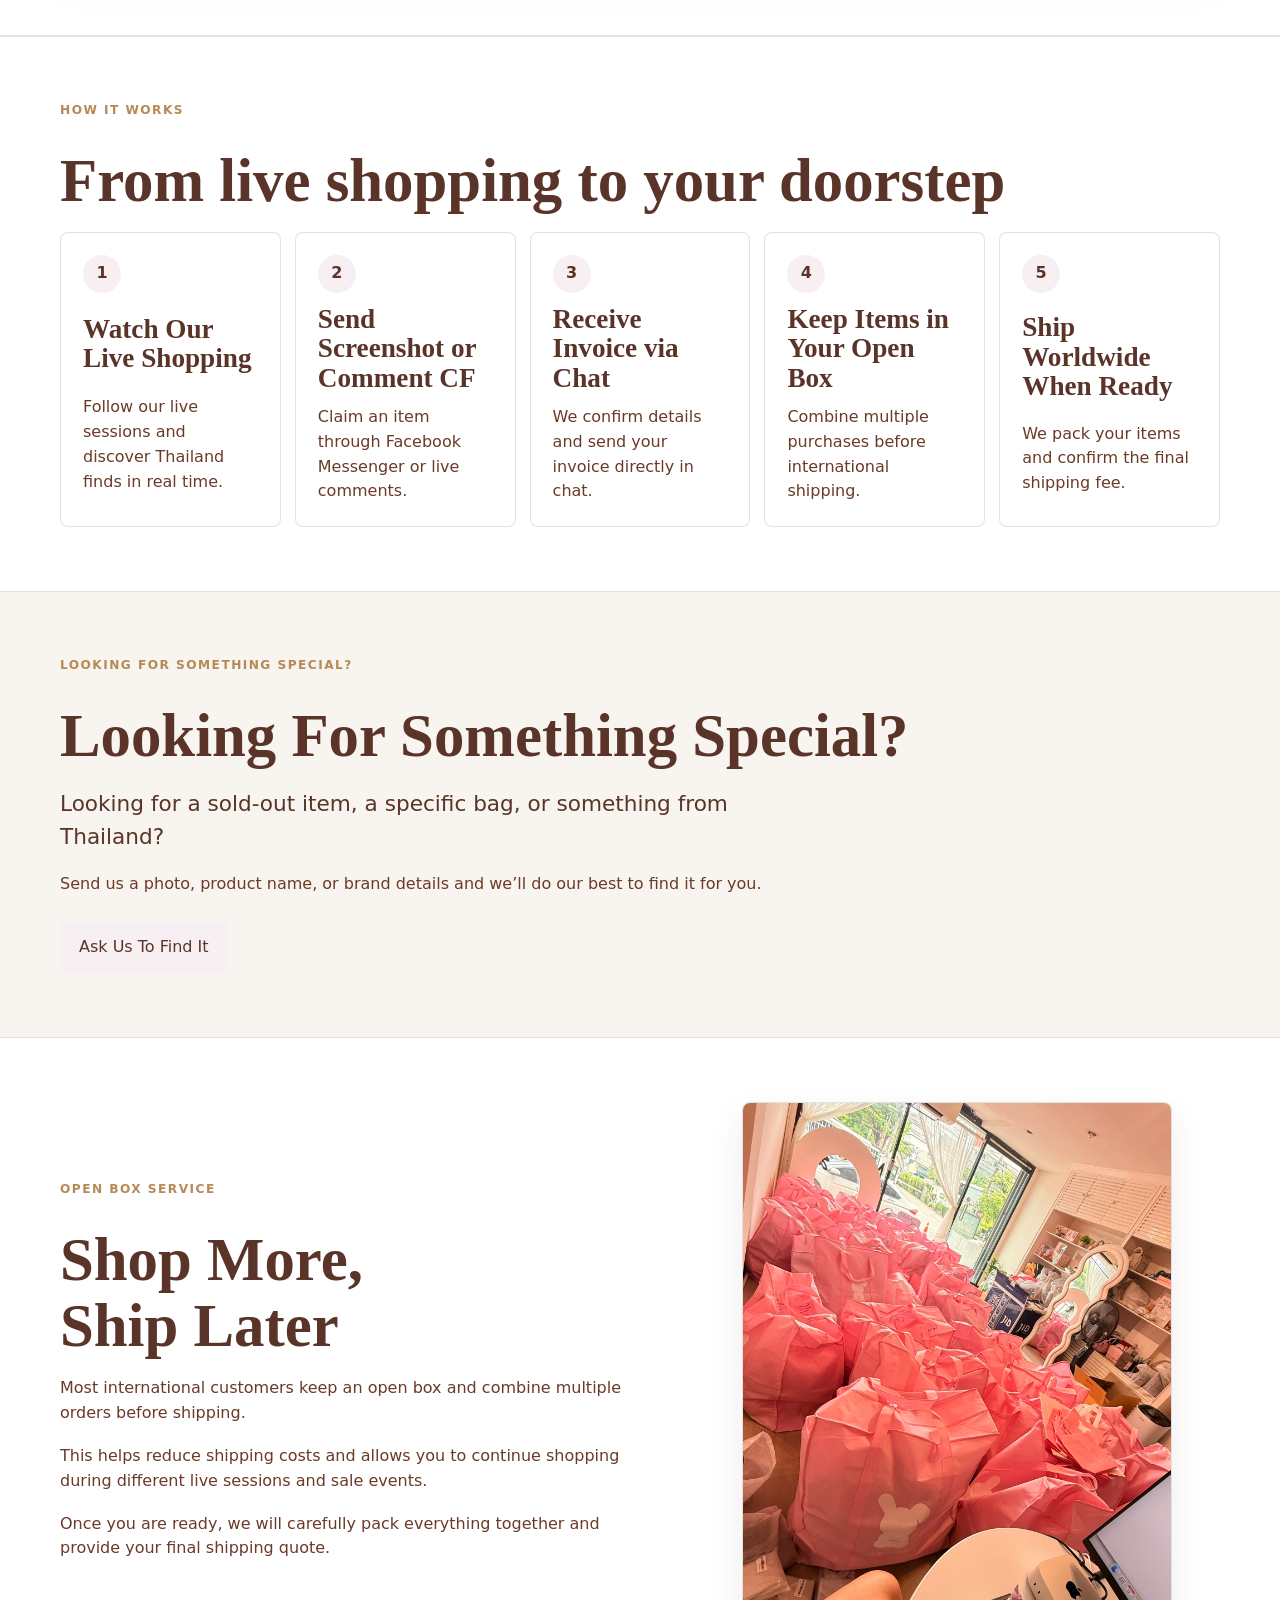
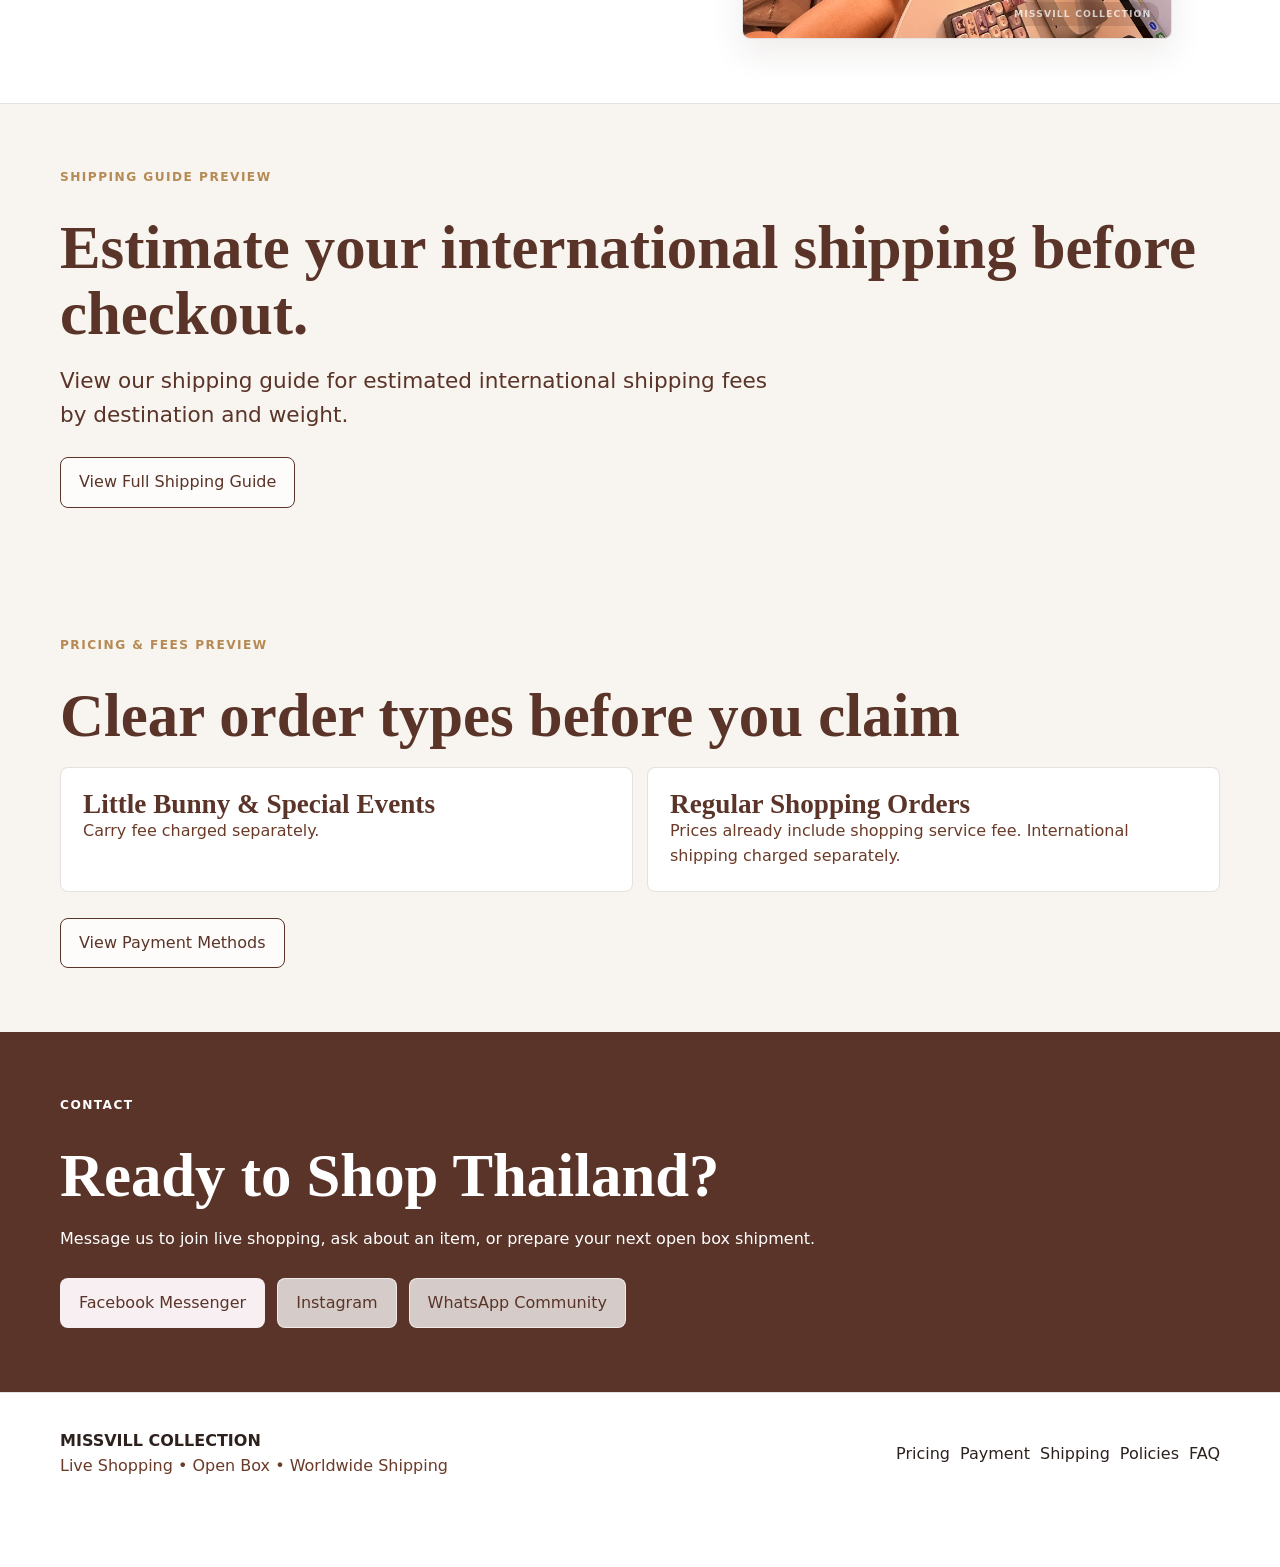
==== commit e6672cbd: "Update index.html" ====
--- a/index.html
+++ b/index.html
@@ -13,7 +13,7 @@
   <body>
     <header class="topbar">
       <nav class="nav" aria-label="Main navigation">
-        <a class="brand" href="index.html"><img src="assets/missvill-logo-transparent.png" alt="MissVill Collection" /><span>Shop Thailand From Anywhere</span></a>
+        <a class="brand" href="index.html"><img src="missvill-logo-transparent.png" alt="MissVill Collection" /><span>Shop Thailand From Anywhere</span></a>
         <button class="nav-toggle" data-nav-toggle aria-label="Open menu" aria-expanded="false">
           <svg viewBox="0 0 24 24" fill="none" stroke="currentColor" stroke-width="2"><path d="M4 7h16M4 12h16M4 17h16"/></svg>
         </button>
@@ -42,7 +42,7 @@
               <a class="button secondary" href="shipping.html">View Shipping Guide</a>
             </div>
           </div>
-          <div class="hero-logo-panel"><img src="assets/missvill-logo.jpg" alt="MissVill Collection logo" /></div>
+          <div class="hero-logo-panel"><img src="missvill-logo.jpg" alt="MissVill Collection logo" /></div>
         </div>
       </section>
 
@@ -108,7 +108,7 @@
             <p>Once you are ready, we will carefully pack everything together and provide your final shipping quote.</p>
           </div>
           <div class="photo-card small-proof-card">
-            <img src="assets/order-bulk-bags.jpg" alt="Packed customer order bags for open box service" loading="lazy" decoding="async" />
+            <img src="order-bulk-bags.jpg" alt="Packed customer order bags for open box service" loading="lazy" decoding="async" />
           </div>
         </div>
       </section>
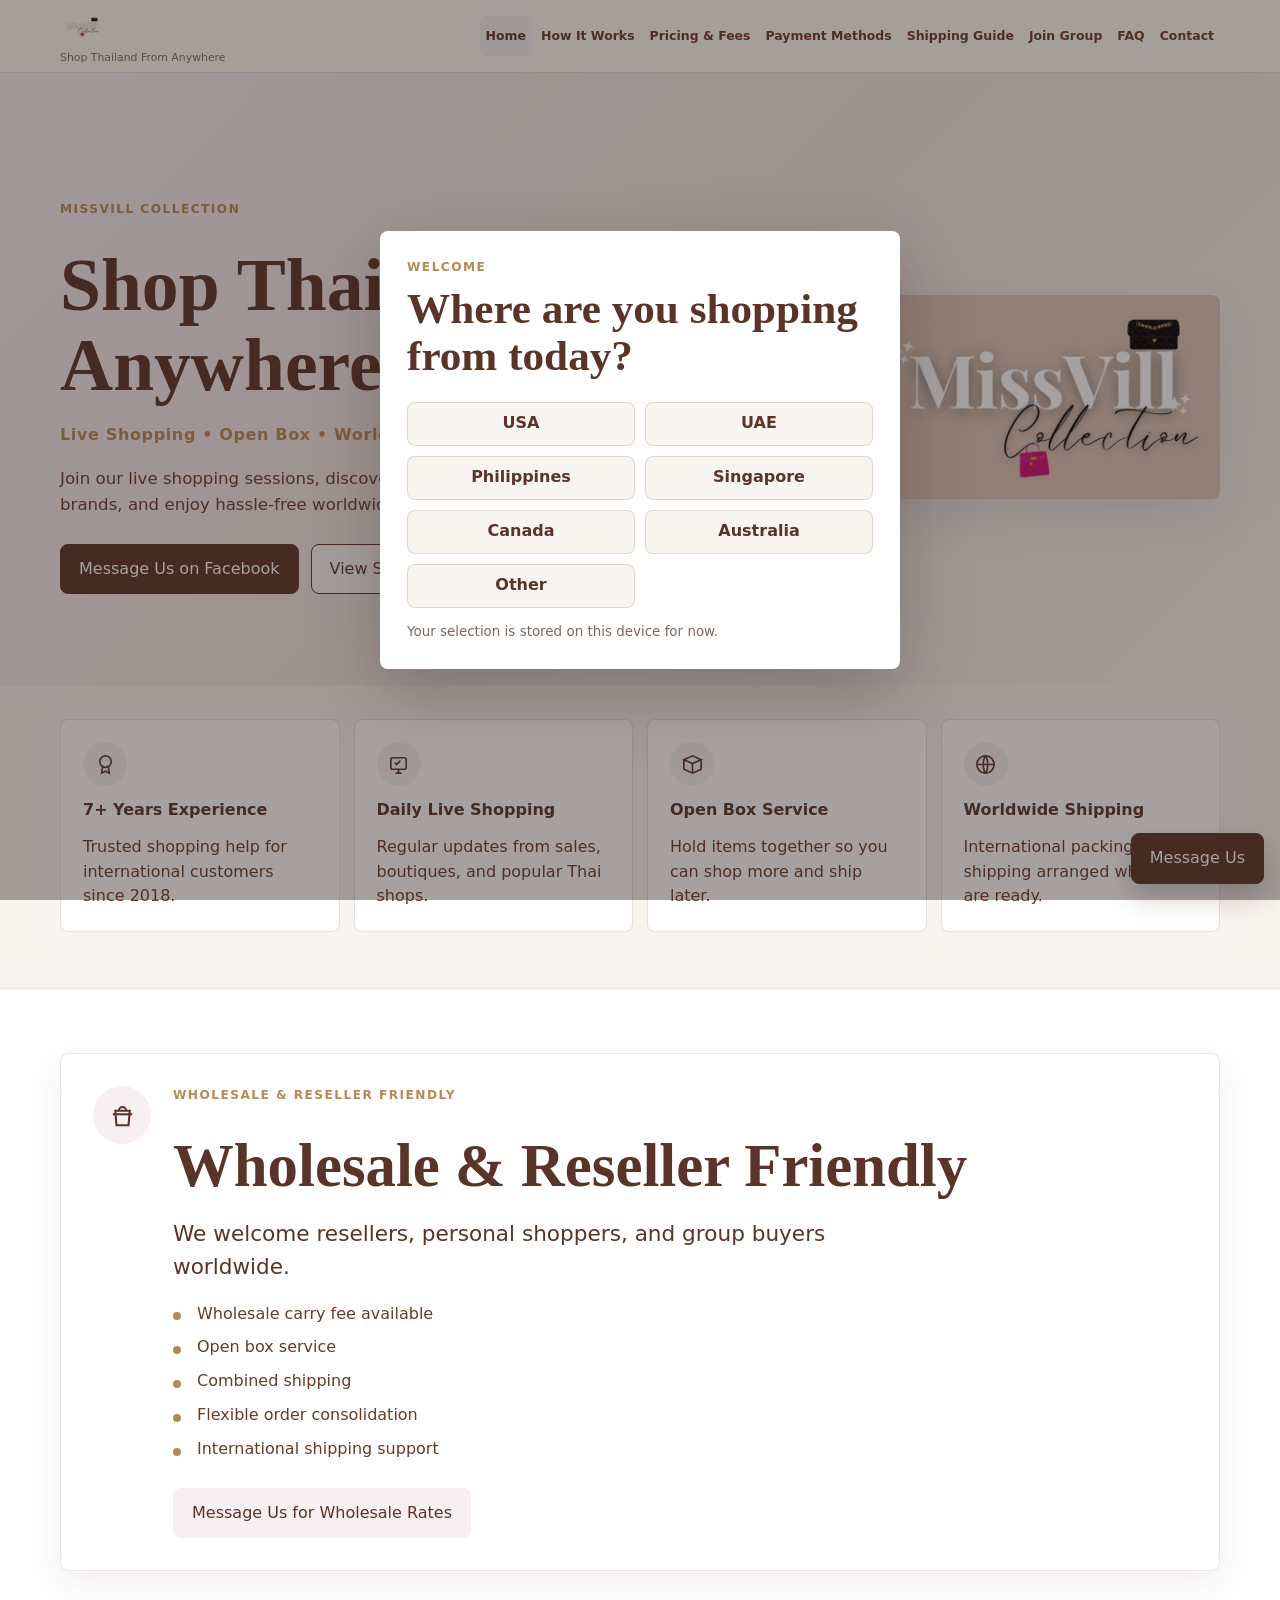
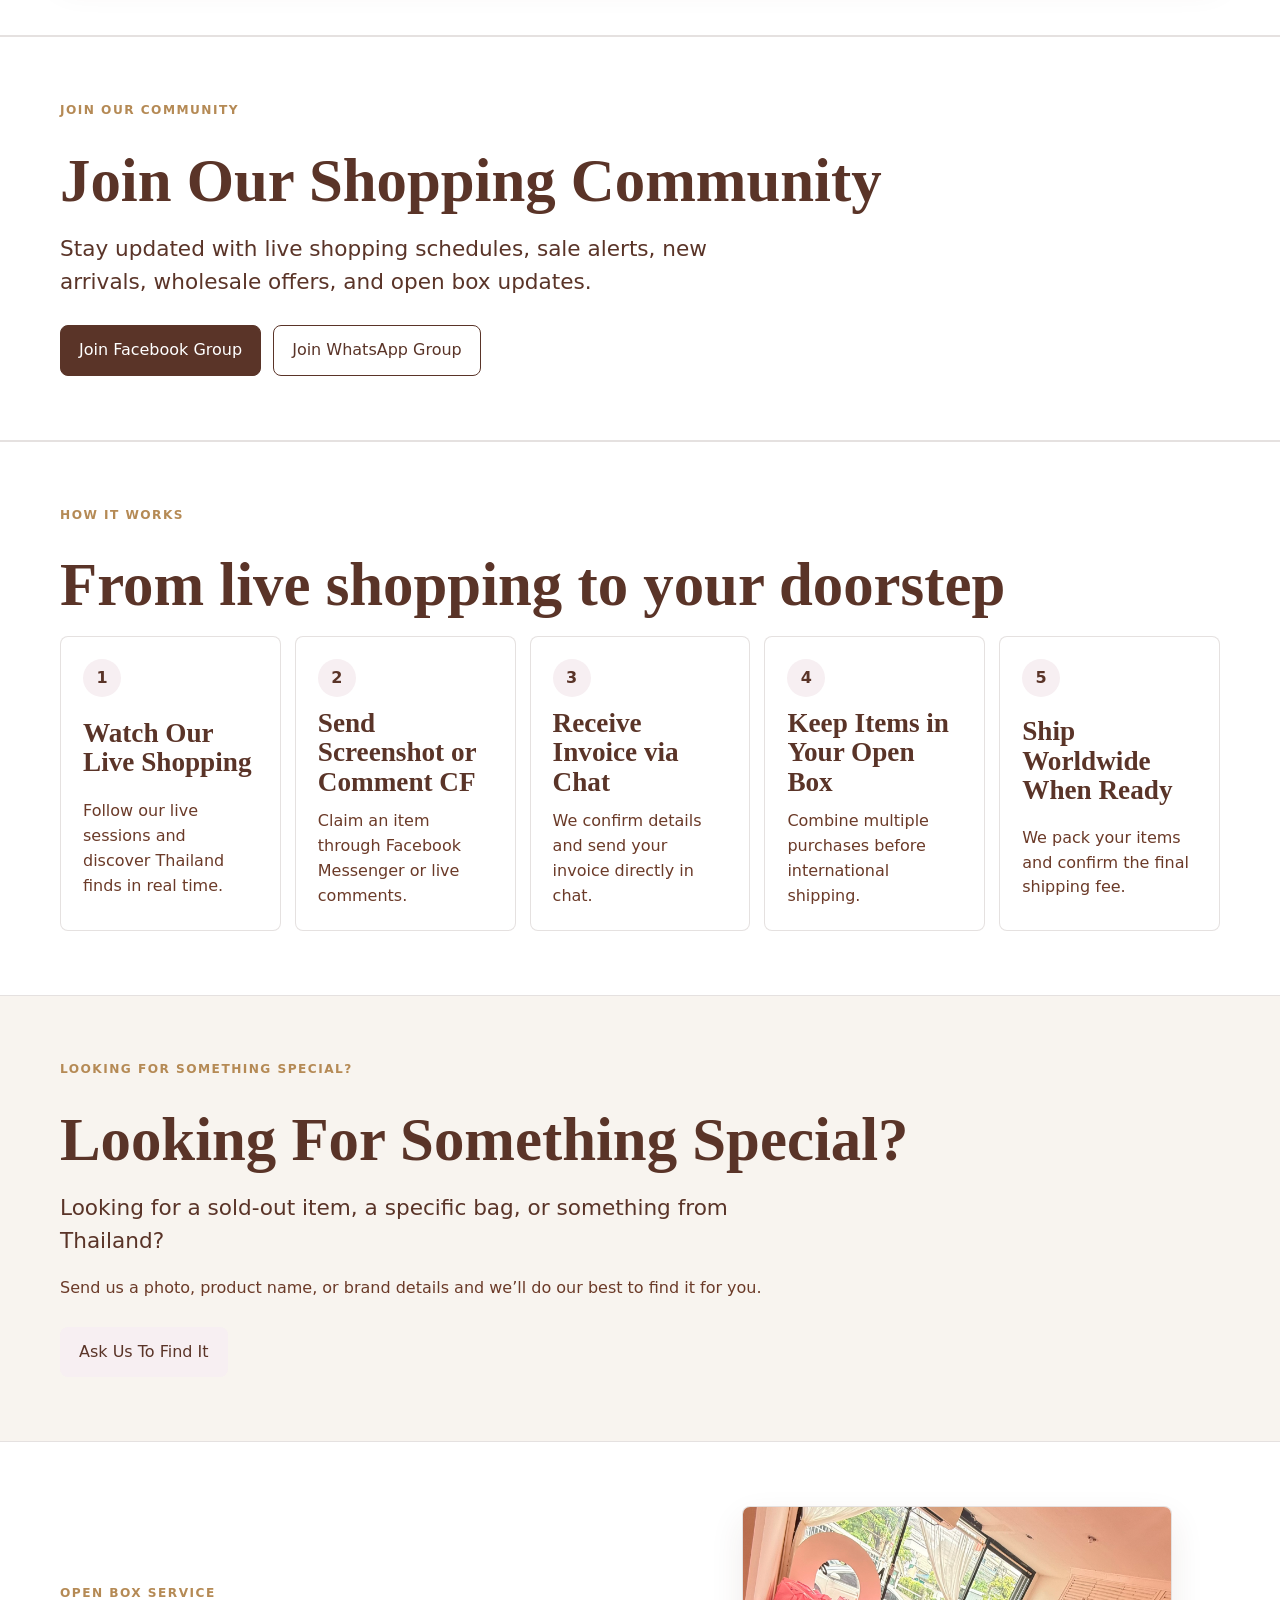
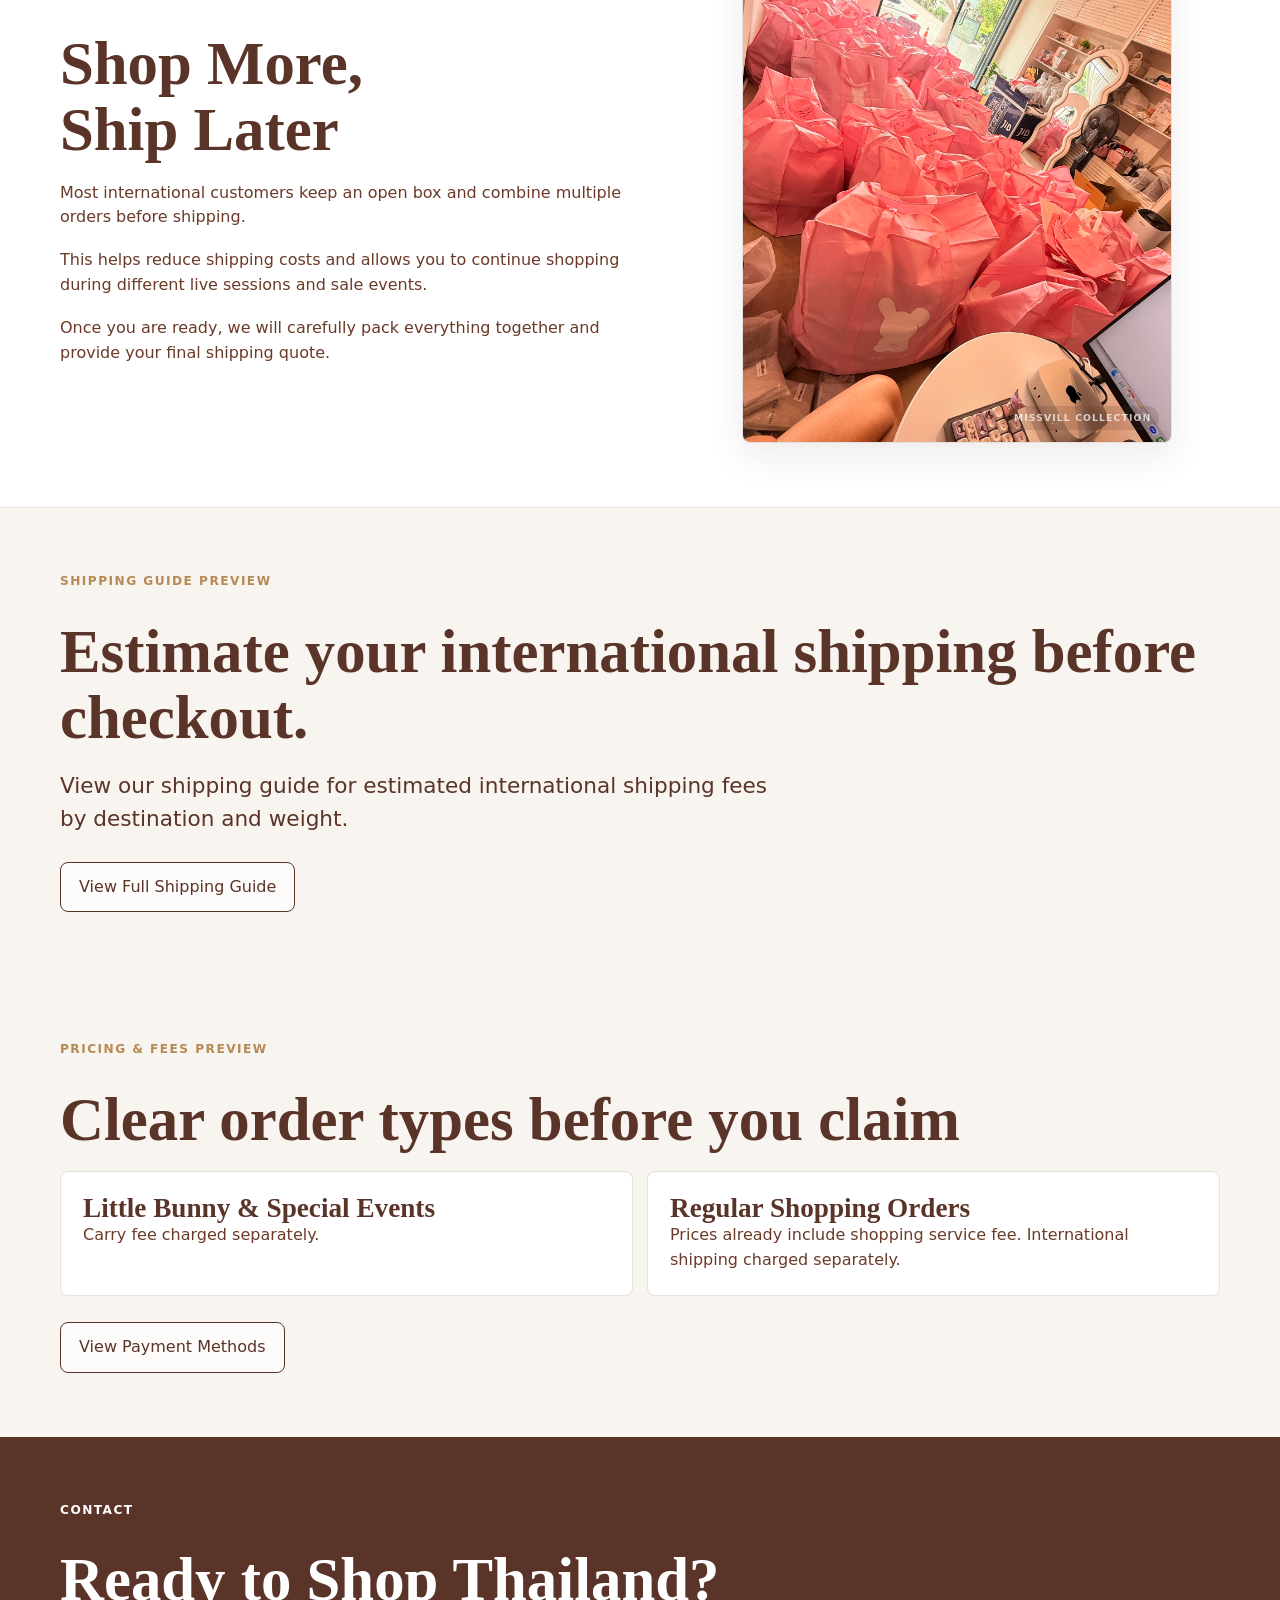
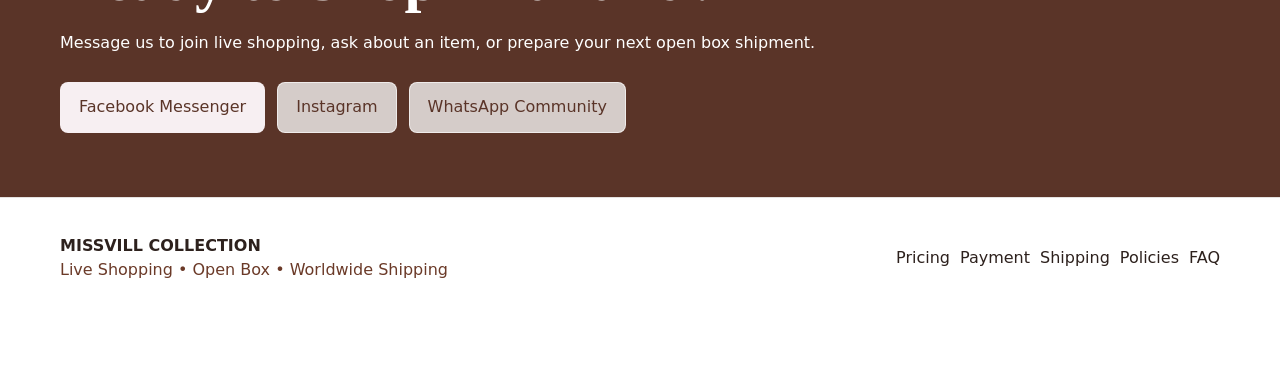
==== commit 70bb0b14: "Update index.html" ====
--- a/index.html
+++ b/index.html
@@ -23,6 +23,7 @@
           <a href="pricing.html">Pricing & Fees</a>
           <a href="payment.html">Payment Methods</a>
           <a href="shipping.html">Shipping Guide</a>
+          <a href="#community">Join Group</a>
           <a href="faq.html">FAQ</a>
           <a href="contact.html">Contact</a>
         </div>
@@ -73,7 +74,17 @@
           </div>
         </div>
       </section>
-
+<section class="section band" id="community">
+  <div class="container text-stack">
+    <p class="eyebrow">Join Our Community</p>
+    <h2>Join Our Shopping Community</h2>
+    <p class="lead">Stay updated with live shopping schedules, sale alerts, new arrivals, wholesale offers, and open box updates.</p>
+    <div class="button-row">
+      <a class="button" href="https://www.facebook.com/share/g/1HmuriybzS/" target="_blank" rel="noopener">Join Facebook Group</a>
+      <a class="button secondary" href="https://chat.whatsapp.com/IsE7Cc3rtwT60LNiJmNRfx?s=cl&p=i&mlu=0" target="_blank" rel="noopener">Join WhatsApp Group</a>
+    </div>
+  </div>
+</section>
       <section class="section band" id="how-it-works">
         <div class="container text-stack">
           <p class="eyebrow">How It Works</p>
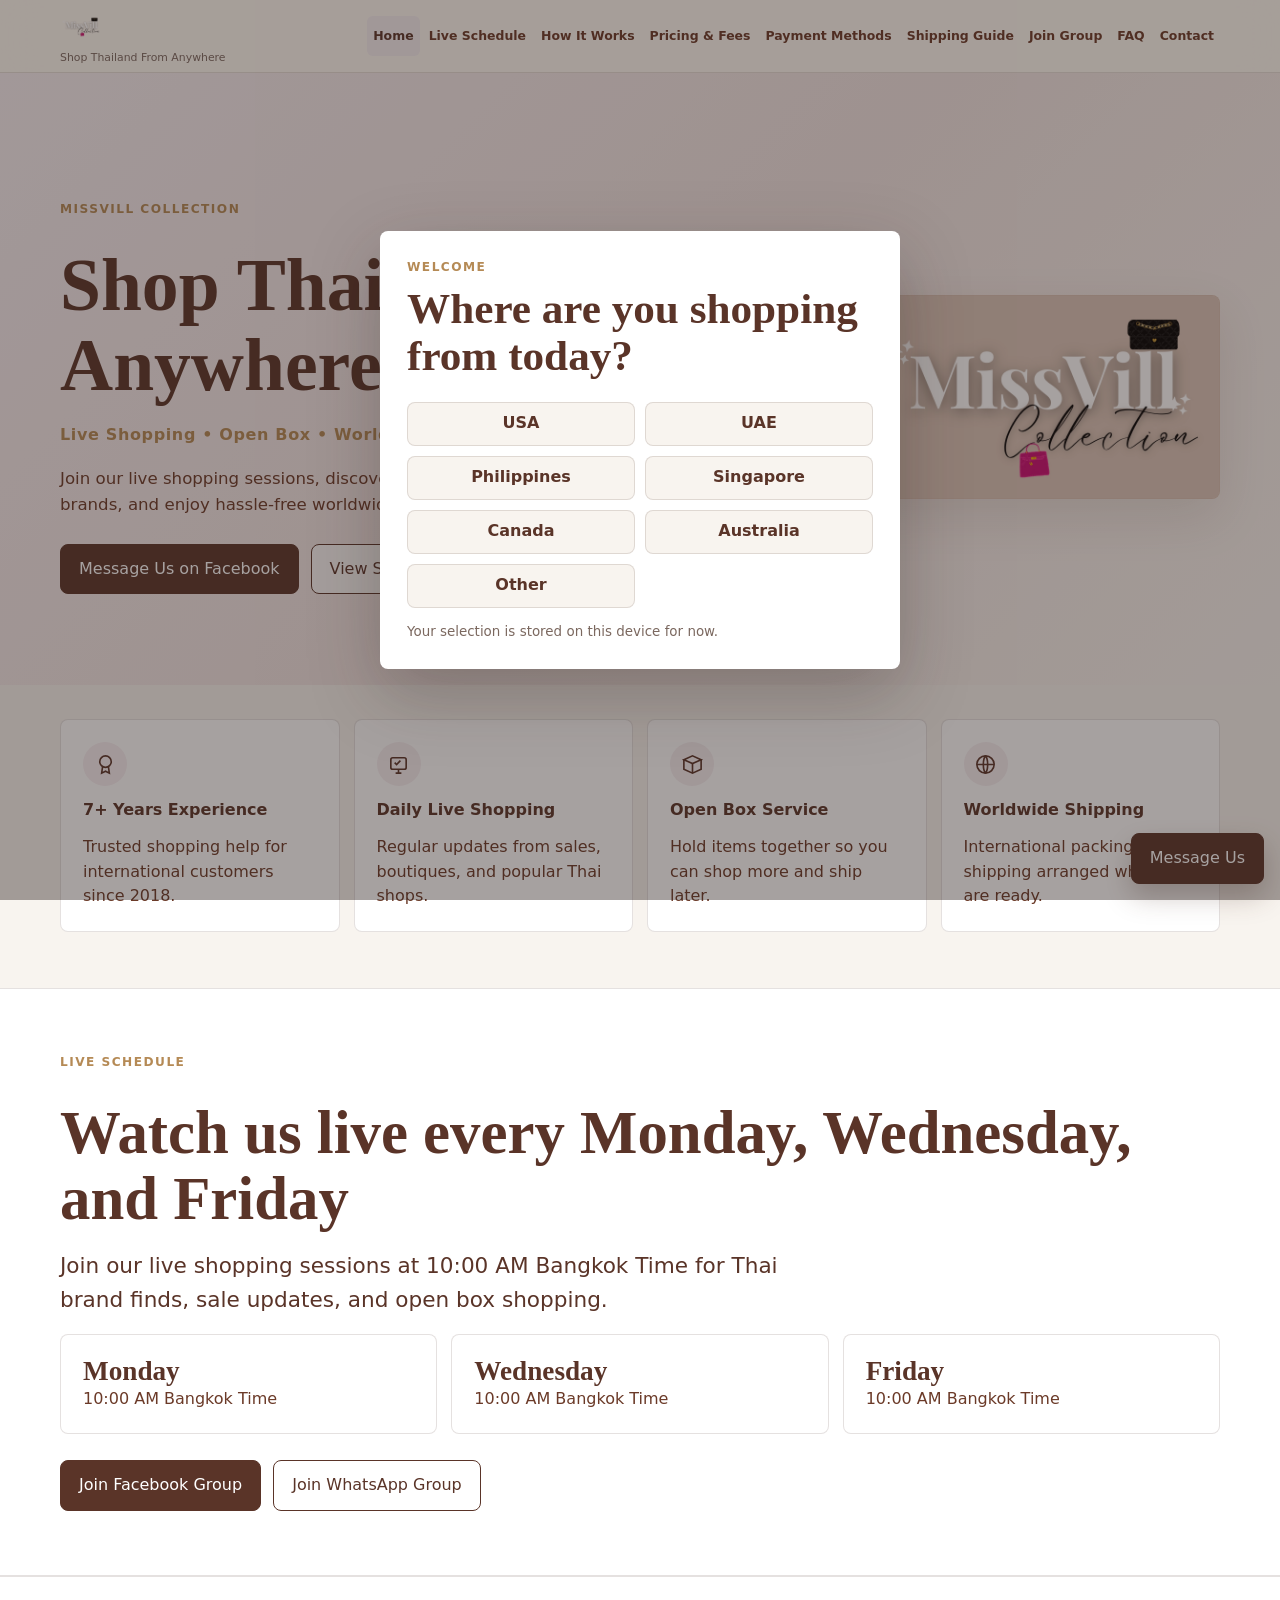
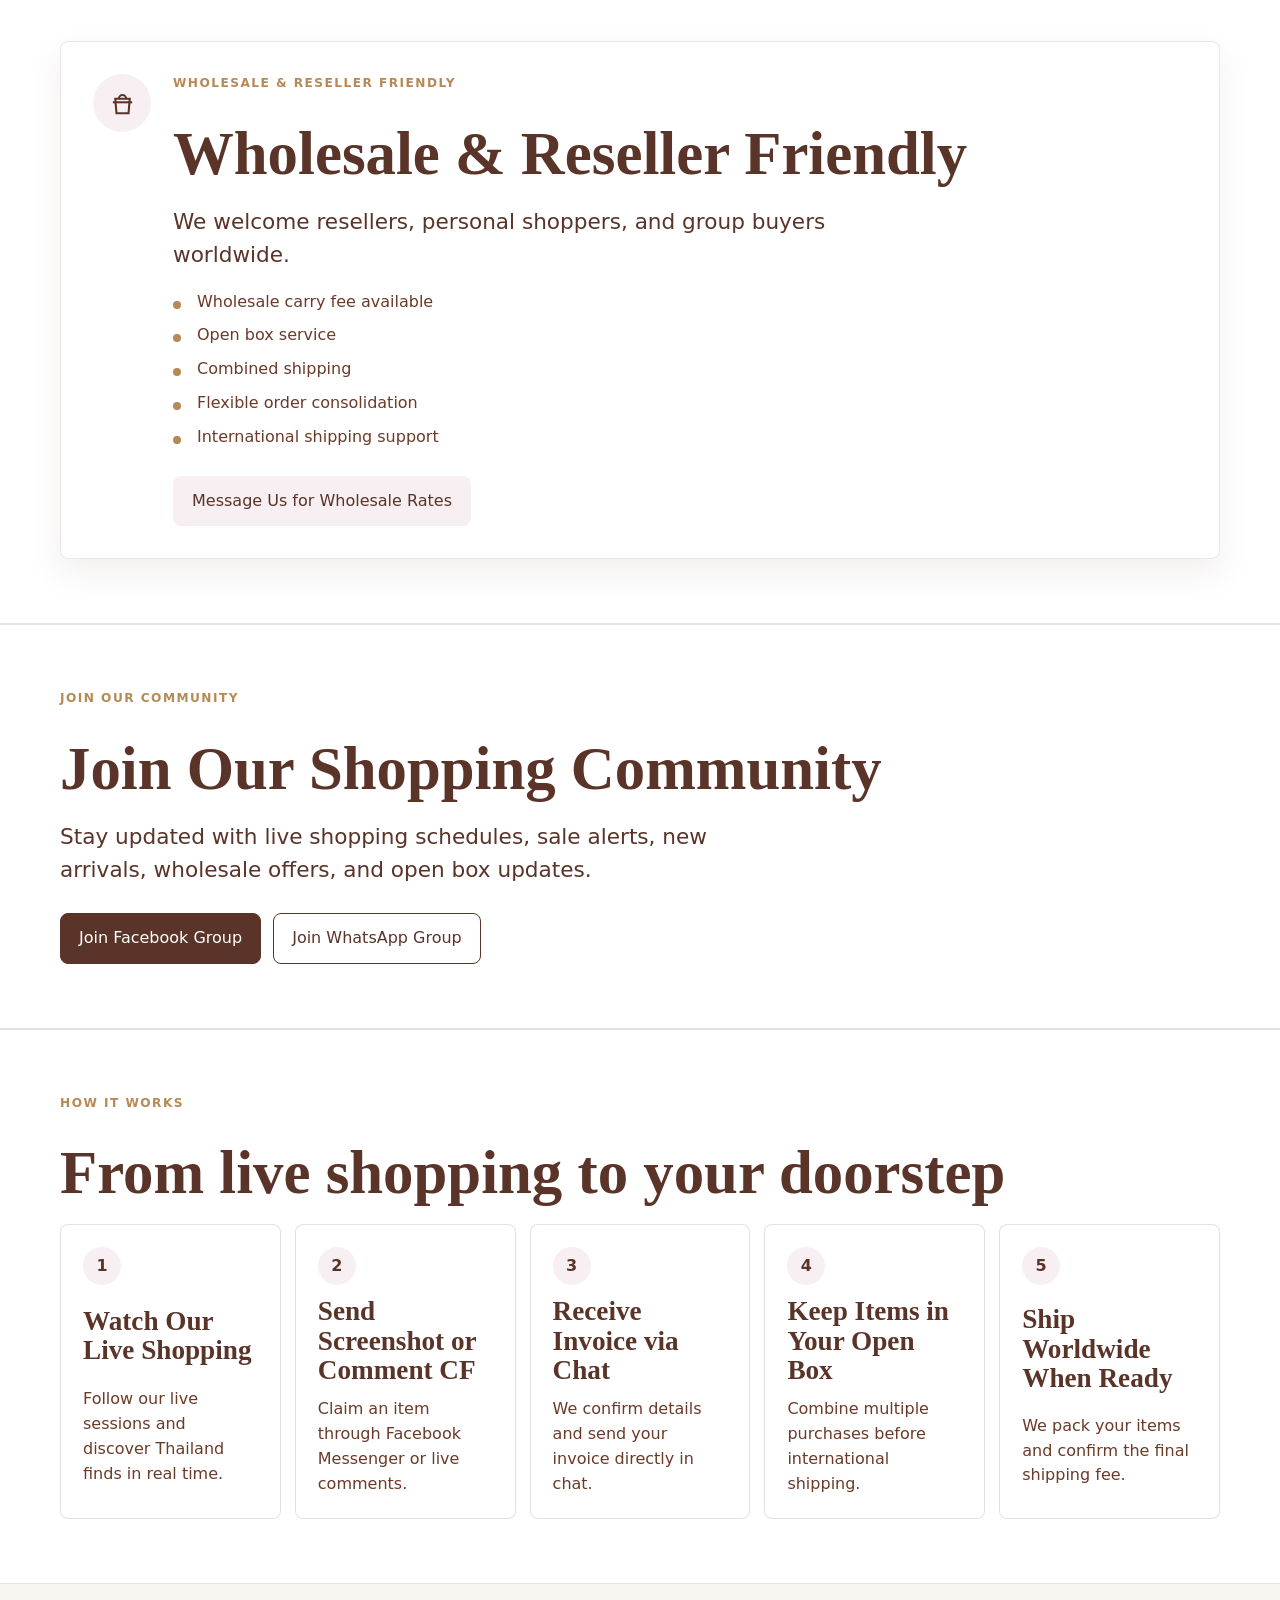
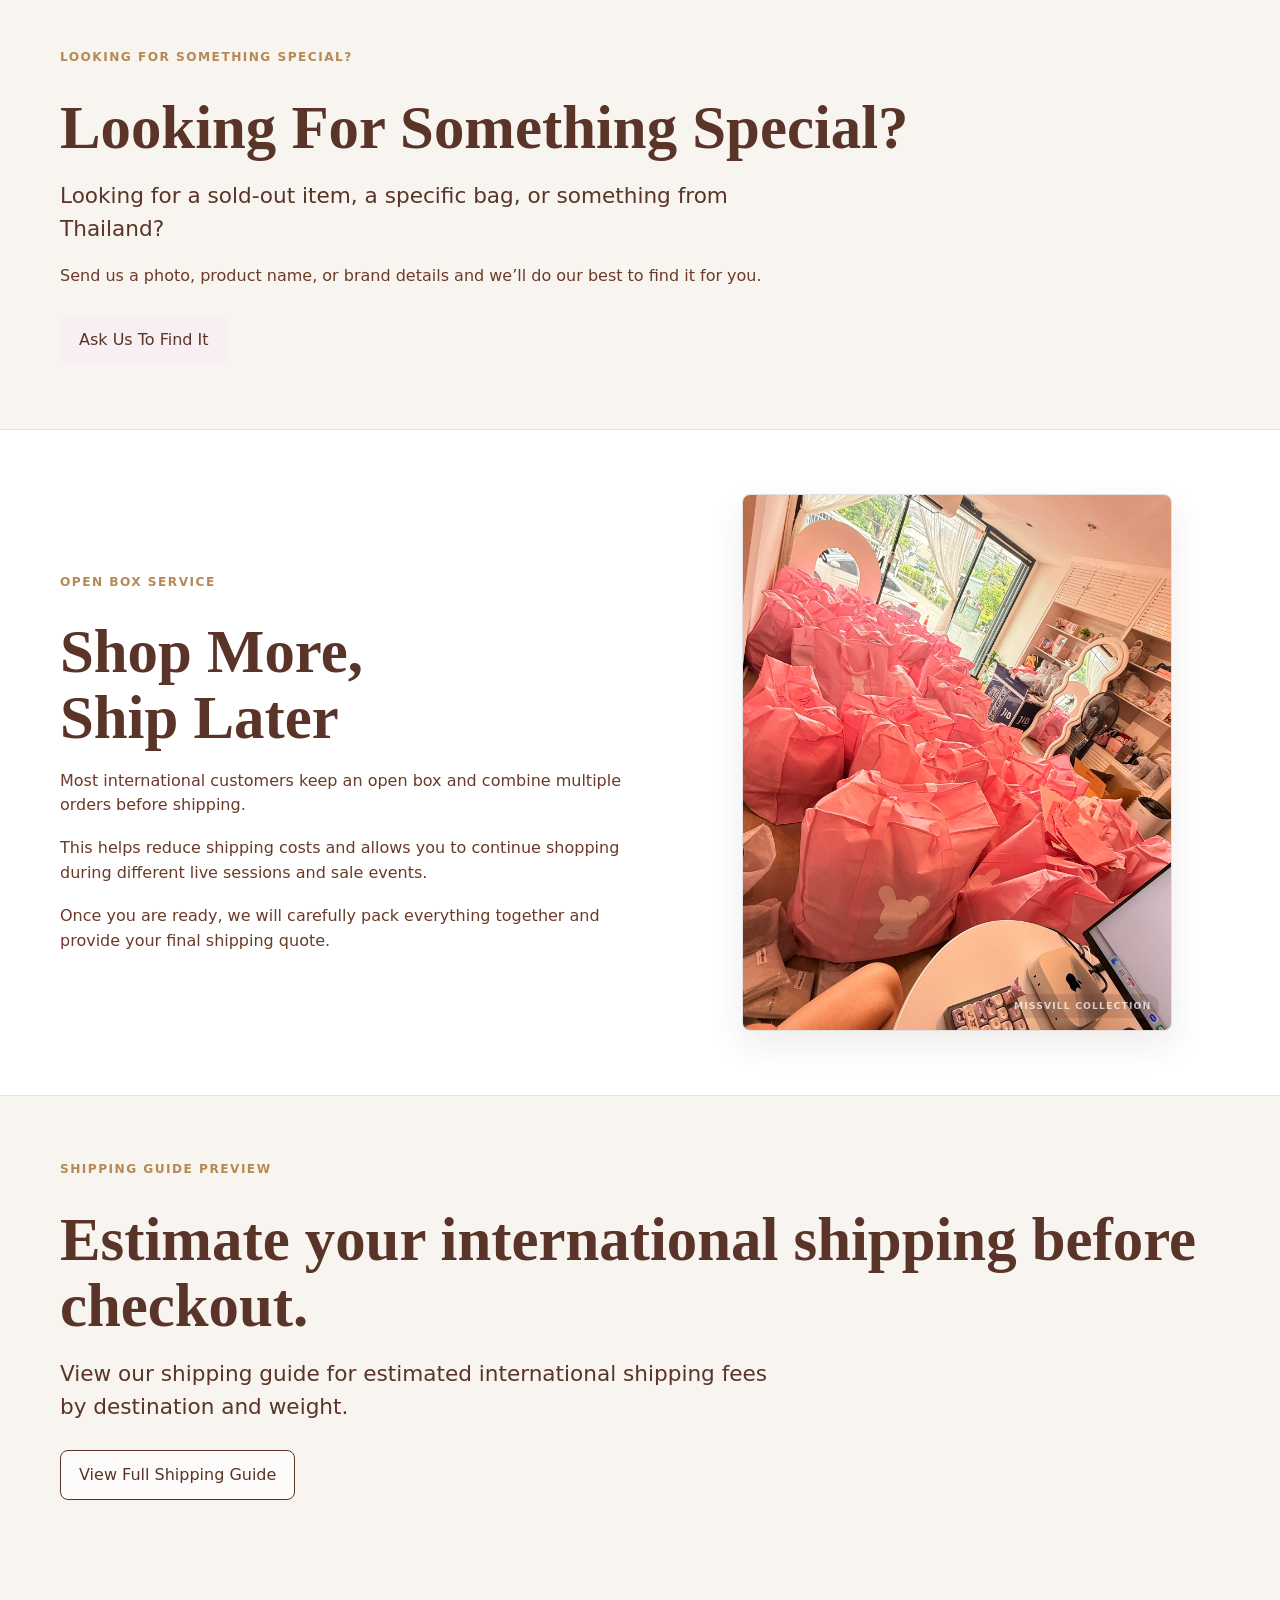
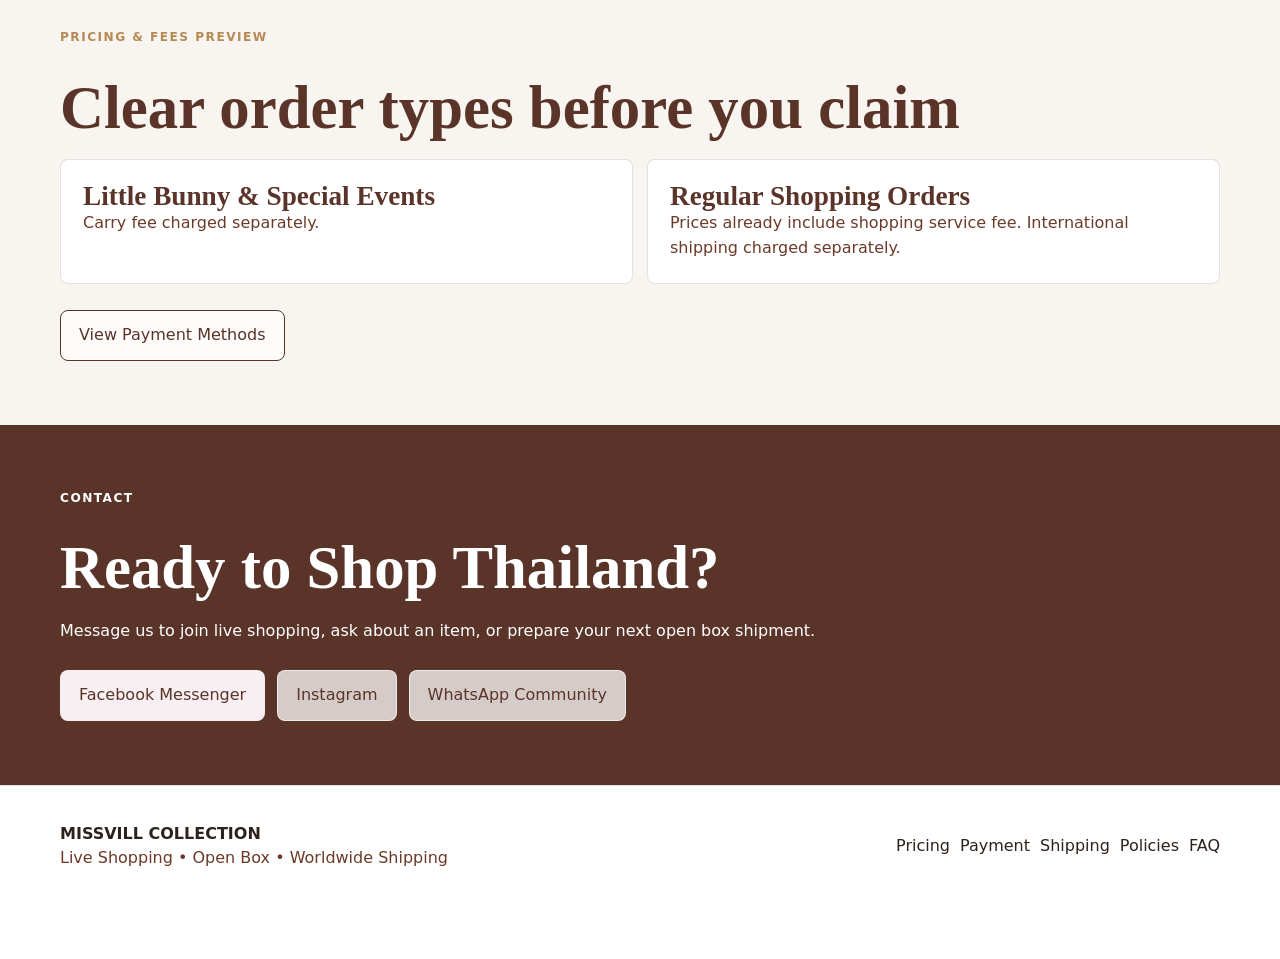
==== commit 8cdeeac2: "Update index.html" ====
--- a/index.html
+++ b/index.html
@@ -19,6 +19,7 @@
         </button>
         <div class="nav-links" data-nav-links>
           <a class="active" href="index.html">Home</a>
+          <a href="index.html#live-schedule">Live Schedule</a>
           <a href="index.html#how-it-works">How It Works</a>
           <a href="pricing.html">Pricing & Fees</a>
           <a href="payment.html">Payment Methods</a>
@@ -55,7 +56,22 @@
           <article class="card feature"><span class="feature-icon"><svg viewBox="0 0 24 24" fill="none" stroke="currentColor"><circle cx="12" cy="12" r="9"/><path d="M3 12h18M12 3c3 3.4 3 14.6 0 18M12 3c-3 3.4-3 14.6 0 18"/></svg></span><strong>Worldwide Shipping</strong><p>International packing and shipping arranged when you are ready.</p></article>
         </div>
       </section>
-
+      <section class="section band" id="live-schedule">
+        <div class="container text-stack">
+          <p class="eyebrow">Live Schedule</p>
+          <h2>Watch us live every Monday, Wednesday, and Friday</h2>
+          <p class="lead">Join our live shopping sessions at 10:00 AM Bangkok Time for Thai brand finds, sale updates, and open box shopping.</p>
+          <div class="cards-3">
+            <article class="card"><h3>Monday</h3><p>10:00 AM Bangkok Time</p></article>
+            <article class="card"><h3>Wednesday</h3><p>10:00 AM Bangkok Time</p></article>
+            <article class="card"><h3>Friday</h3><p>10:00 AM Bangkok Time</p></article>
+          </div>
+          <div class="button-row">
+            <a class="button" href="https://www.facebook.com/share/g/1HmuriybzS/" target="_blank" rel="noopener">Join Facebook Group</a>
+            <a class="button secondary" href="https://chat.whatsapp.com/IsE7Cc3rtwT60LNiJmNRfx?s=cl&p=i&mlu=0" target="_blank" rel="noopener">Join WhatsApp Group</a>
+          </div>
+        </div>
+      </section>
       <section class="section band wholesale-section">
         <div class="container wholesale-card">
           <div class="wholesale-icon" aria-hidden="true"><svg viewBox="0 0 24 24" fill="none" stroke="currentColor"><path d="M6 8h12l-1 12H7L6 8Z"/><path d="M9 8a3 3 0 0 1 6 0"/><path d="M4 11h16"/></svg></div>
